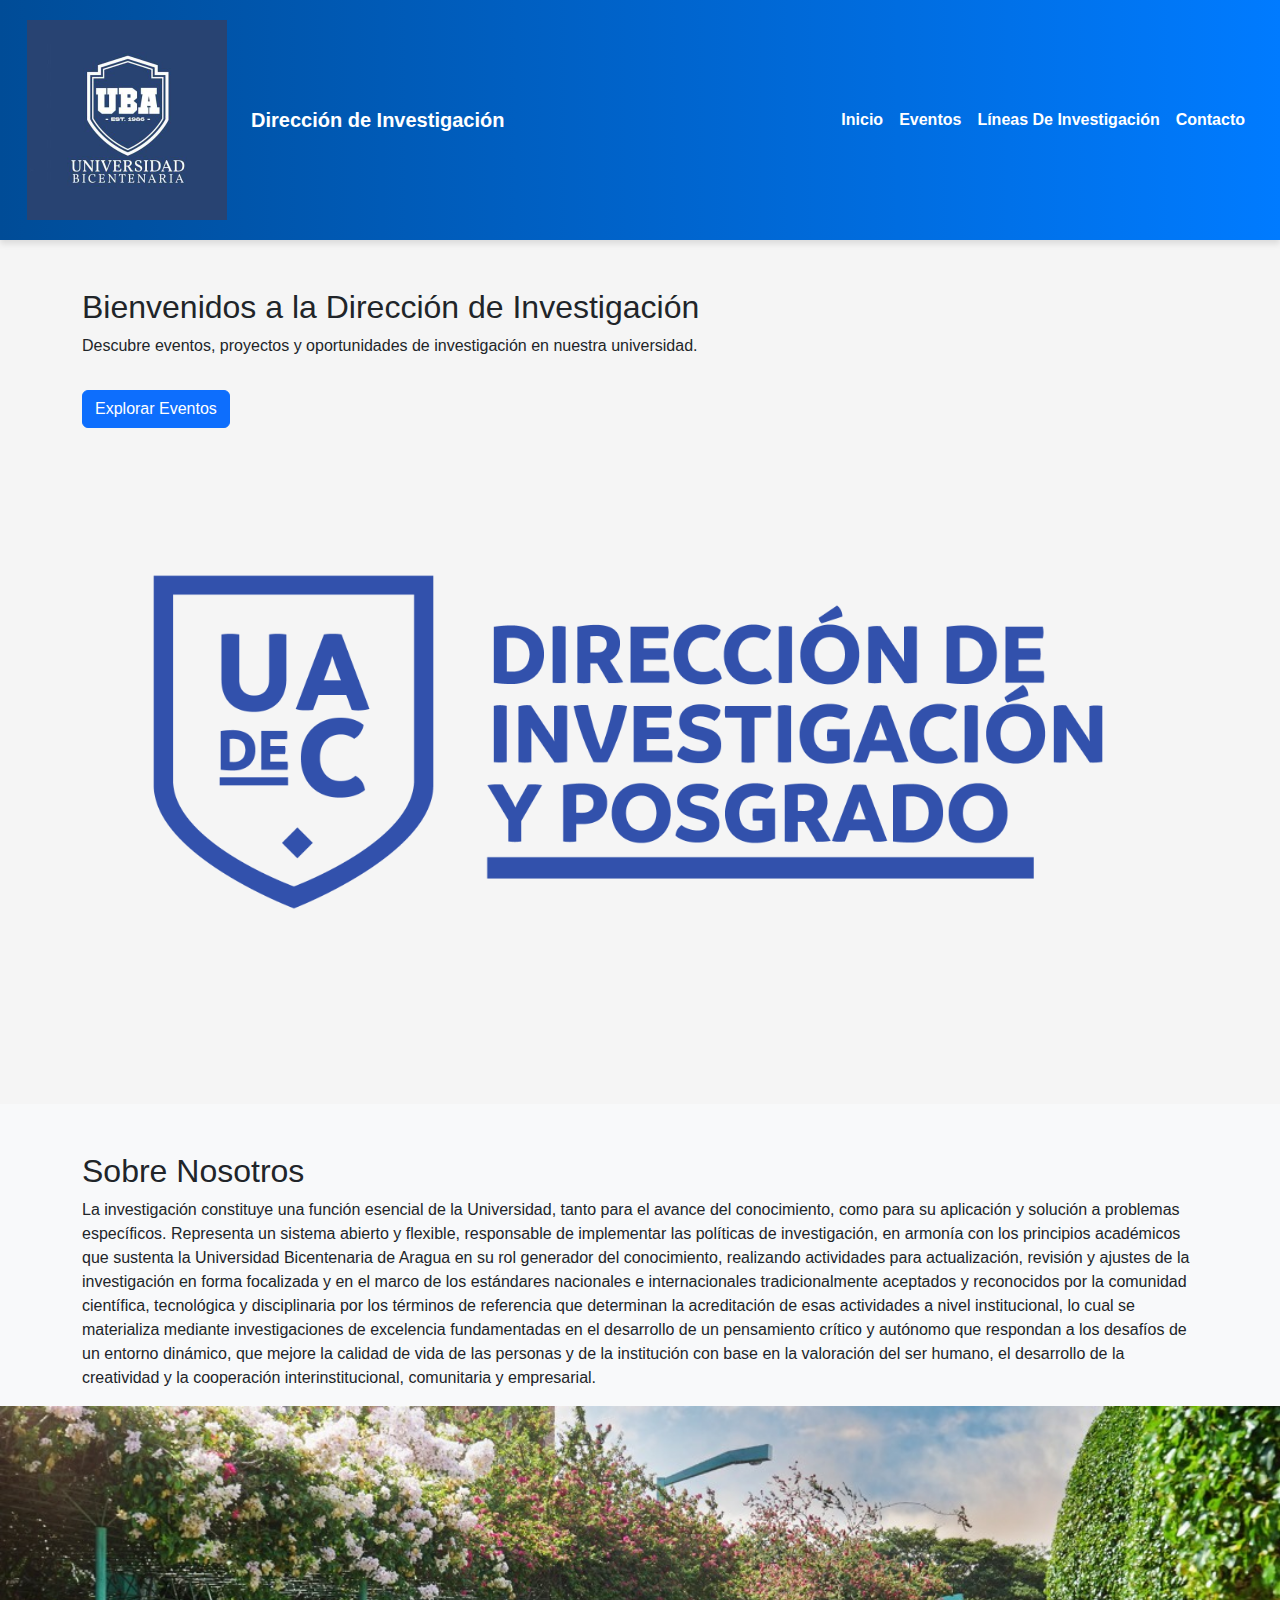
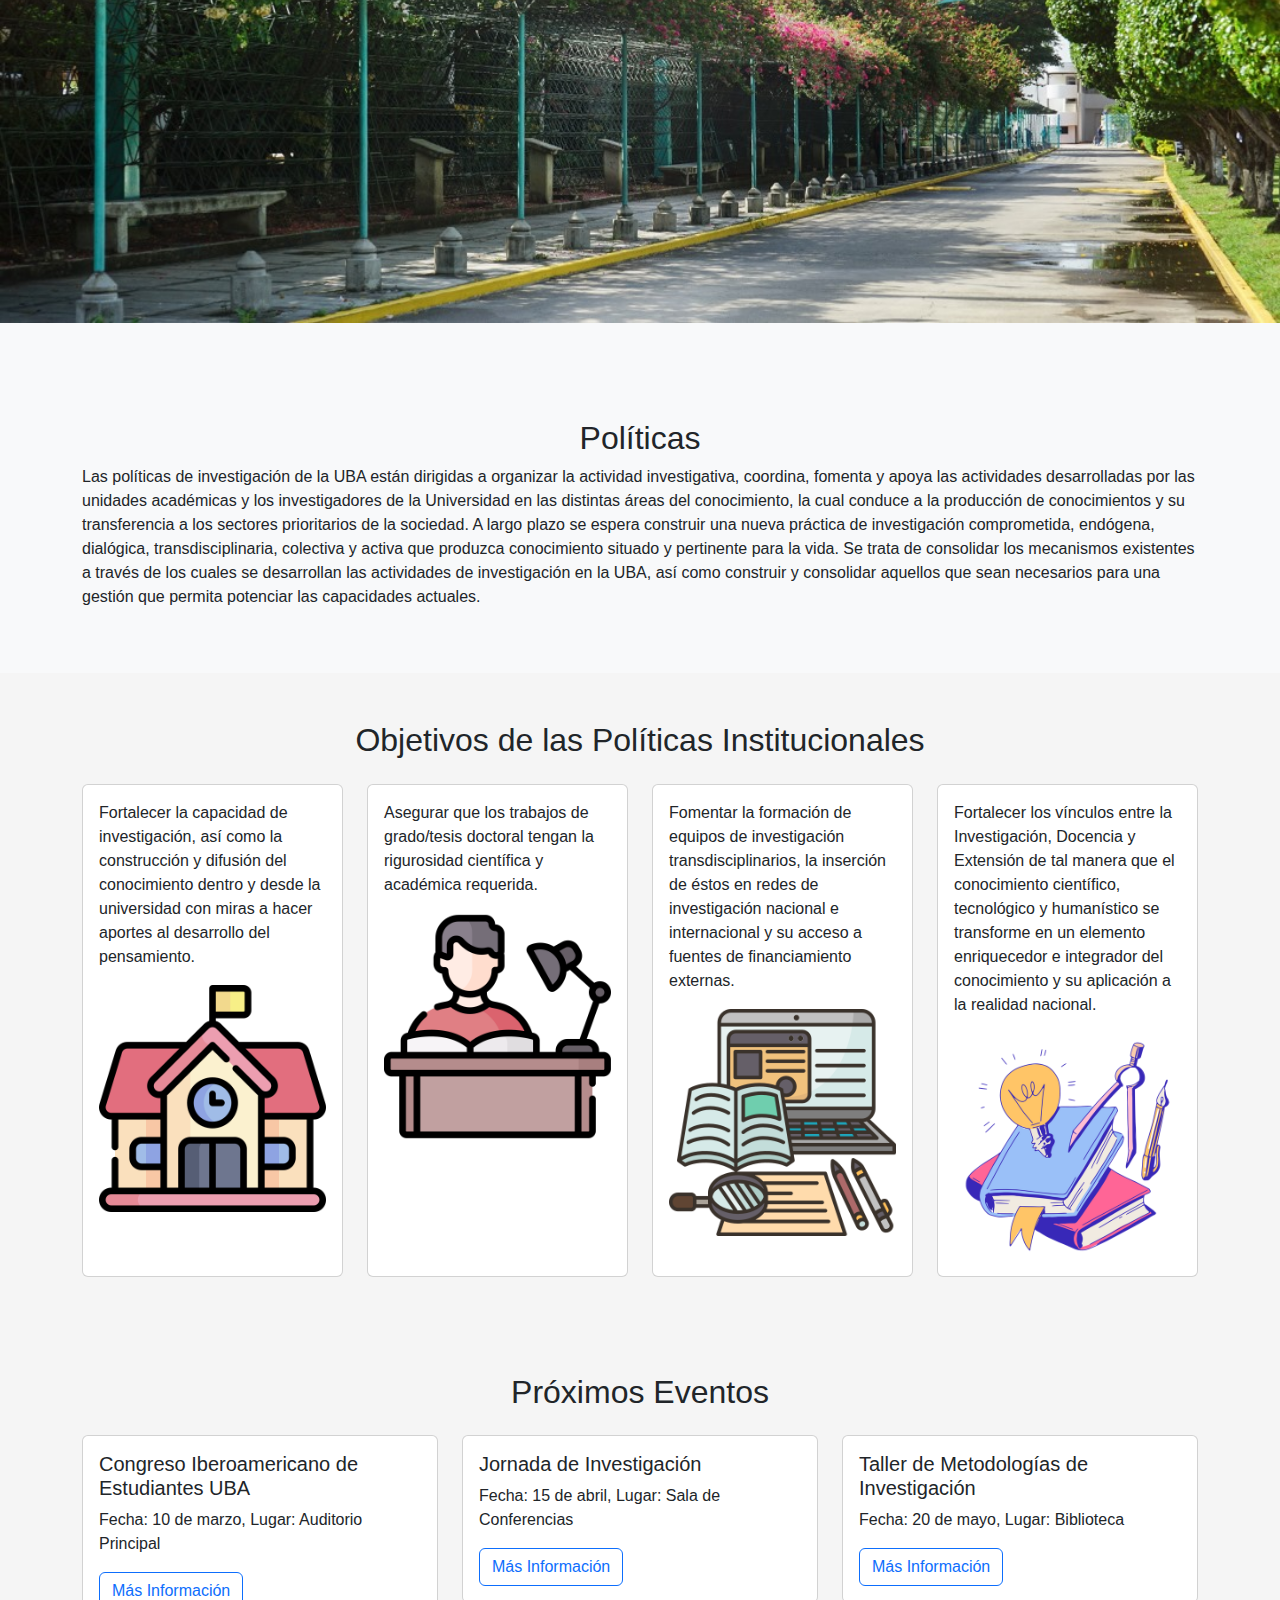
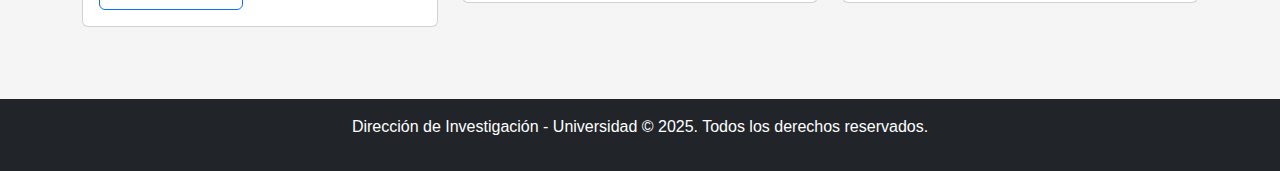
==== index.html @ 47b53cf7 "diuba" ====
<!DOCTYPE html>
<html lang="en">
<head>
  <meta charset="UTF-8">
  <meta name="viewport" content="width=device-width, initial-scale=1.0">
  <title>Dirección de Investigación - Universidad</title>
  <link href="https://cdn.jsdelivr.net/npm/bootstrap@5.3.0/dist/css/bootstrap.min.css" rel="stylesheet">
  <link rel="stylesheet" href="styles.css">
</head>
<body>

<!-- Navbar -->
<nav class="navbar navbar-expand-lg navbar-dark bg-primary">
  <div class="container-fluid">
    <a class="navbar-brand d-flex align-items-center" href="#">
      <img src="imagenes/Logouba.jpg" alt="Logo" width="200" height="200" class="me-2">
    </a>
    <a class="navbar-brand" href="#">Dirección de Investigación</a>
    <button class="navbar-toggler" type="button" data-bs-toggle="collapse" data-bs-target="#navbarNav" aria-controls="navbarNav" aria-expanded="false" aria-label="Toggle navigation">
      <span class="navbar-toggler-icon"></span>
    </button>
    <div class="collapse navbar-collapse" id="navbarNav">
      <ul class="navbar-nav ms-auto">
        <li class="nav-item"><a class="nav-link" href="index.html">Inicio</a></li>
        <li class="nav-item"><a class="nav-link" href="eventos.html">Eventos</a></li>
        <li class="nav-item"><a class="nav-link" href="lineas.html">Líneas De Investigación</a></li>
        <li class="nav-item"><a class="nav-link" href="contacto.html">Contacto</a></li>
      </ul>
    </div>
  </div>
</nav>


<section class="container py-5">
  <h2>Bienvenidos a la Dirección de Investigación</h2>
  <p>Descubre eventos, proyectos y oportunidades de investigación en nuestra universidad.</p>
  <a href="#events" class="btn btn-primary mt-3">Explorar Eventos</a>
  <img src="imagenes/Dirección-de-Investigación-y-Posgrado_logo-azul.png" alt="Imagen decorativa" class="img-fluid w-100">

</section>

<section id="info" class="bg-light py-5">
  <div class="container">
    <h2>Sobre Nosotros</h2>
    <p>La investigación constituye una función esencial de la Universidad, tanto para el avance del conocimiento, como para su aplicación y solución a problemas específicos. 
      Representa un sistema abierto y flexible, responsable de implementar las políticas de investigación, en armonía con los principios académicos que sustenta la Universidad Bicentenaria de Aragua en su rol generador del conocimiento, realizando 
      actividades para actualización, revisión y ajustes de la investigación en forma focalizada y en el  marco de los estándares 
      nacionales e internacionales tradicionalmente aceptados y reconocidos por la comunidad científica, 
      tecnológica y disciplinaria por los términos de referencia que determinan la acreditación de esas actividades a nivel institucional, 
      lo cual se materializa mediante investigaciones de excelencia fundamentadas en el desarrollo de un pensamiento crítico y autónomo que respondan 
      a los desafíos de un entorno dinámico, que mejore la calidad de vida de las personas y de la institución con base en la valoración del ser humano, el desarrollo de la creatividad y la cooperación interinstitucional, comunitaria y empresarial.</p>  </div>
      <img src="imagenes/IMG-20250308-WA0442.jpg" alt="Imagen decorativa" class="img-fluid w-100">

    </section>
<section id="info" class="bg-light py-5">
  <div class="container">
    <h2 class="text-center"> Políticas</h2>
    <p>Las políticas de investigación de la UBA están dirigidas a organizar la actividad investigativa, coordina, fomenta y apoya las actividades desarrolladas por las unidades académicas y los investigadores de la
       Universidad en las distintas áreas del conocimiento, la cual conduce a la producción de conocimientos y su transferencia a los sectores prioritarios de la sociedad.
       A largo plazo se espera construir una nueva práctica de investigación comprometida, endógena, dialógica, transdisciplinaria, colectiva y activa que produzca conocimiento situado y pertinente para la vida. Se trata de consolidar los mecanismos existentes a través de los cuales se desarrollan las actividades de investigación en la UBA, así como construir y 
       consolidar aquellos que sean necesarios para una gestión que permita potenciar las capacidades actuales.</p>  </div>
</section>
<section id="informacion" class="container py-5">
  <h2 class="text-center mb-4">Objetivos de las Políticas Institucionales</h2>
  <div class="row g-4">
    <div class="col-md-3">
      <div class="card p-3 h-100">
        <p>Fortalecer la capacidad de investigación, así como la construcción y difusión del conocimiento dentro y desde la universidad con miras a hacer aportes al desarrollo del pensamiento.</p>
        <img src="imagenes/4472550.png" alt="Imagen decorativa" class="img-fluid w-100">
      </div>
    </div>
    <div class="col-md-3">
      <div class="card p-3 h-100">
        <p>Asegurar que los trabajos de grado/tesis doctoral tengan la rigurosidad científica y académica requerida.</p>
        <img src="imagenes/4696757.png" alt="Imagen decorativa" class="img-fluid w-100">

      </div>
    </div>
    <div class="col-md-3">
      <div class="card p-3 h-100">
        <p>Fomentar la formación de equipos de investigación transdisciplinarios, la inserción de éstos en redes de investigación nacional e internacional y su acceso a fuentes de financiamiento externas.</p>
        <img src="imagenes/5389004.png" alt="Imagen decorativa" class="img-fluid w-100">

      </div>
    </div>
    <div class="col-md-3">
      <div class="card p-3 h-100">
        <p>Fortalecer los vínculos entre la Investigación, Docencia y Extensión de tal manera que el conocimiento científico, tecnológico y humanístico se transforme en un elemento enriquecedor e integrador del conocimiento y su aplicación a la realidad nacional.</p>
        <img src="imagenes/study-kit-flat-png-design-5690859.png" alt="Imagen decorativa" class="img-fluid w-100">
      </div>
    </div>
  </div>
</section>

<section id="events" class="container py-5">
  <h2 class="text-center mb-4">Próximos Eventos</h2>
  <div class="row">
    <div class="col-md-4 mb-4">
      <div class="card">
        <div class="card-body">
          <h5 class="card-title">Congreso Iberoamericano de Estudiantes UBA</h5>
          <p class="card-text">Fecha: 10 de marzo, Lugar: Auditorio Principal</p>
          <a href="eventos.html" class="btn btn-outline-primary">Más Información</a>
        </div>
      </div>
    </div>
    <div class="col-md-4 mb-4">
      <div class="card">
        <div class="card-body">
          <h5 class="card-title">Jornada de Investigación</h5>
          <p class="card-text">Fecha: 15 de abril, Lugar: Sala de Conferencias</p>
          <a href="eventos.html" class="btn btn-outline-primary">Más Información</a>
        </div>
      </div>
    </div>
    <div class="col-md-4 mb-4">
      <div class="card">
        <div class="card-body">
          <h5 class="card-title">Taller de Metodologías de Investigación</h5>
          <p class="card-text">Fecha: 20 de mayo, Lugar: Biblioteca </p>
          <a href="eventos.html" class="btn btn-outline-primary">Más Información</a>
        </div>
      </div>
    </div>
  </div>
</section>

<footer class="bg-dark text-white text-center py-3">
  <p>Dirección de Investigación - Universidad &copy; 2025. Todos los derechos reservados.</p>
</footer>

<script src="https://cdn.jsdelivr.net/npm/bootstrap@5.3.0/dist/js/bootstrap.bundle.min.js"></script>
</body>
</html>
---- styles.css ----
/* 🔹 Configuración general */
body {
  font-family: 'Arial', sans-serif;
  margin: 0;
  padding: 0;
  background-color: #f5f5f5;
}

/* 🔹 HEADER */
header {
  background: linear-gradient(90deg, #004c97, #007bff);
  color: white;
  padding: 20px;
  text-align: center;
  font-size: 1.5rem;
  font-weight: bold;
}

/* 🔹 HERO SECTION */
.hero {
  background: #f8f9fa;
  padding: 50px;
  text-align: center;
}

.hero h1 {
  font-size: 3rem;
}

/* 🔹 ESTILO DE TARJETAS DE EVENTOS */
.event-card {
  border-radius: 15px;
  box-shadow: 0 4px 8px rgba(0, 0, 0, 0.1);
  transition: transform 0.3s;
  background: white;
  padding: 20px;
  margin: 10px;
}

.event-card:hover {
  transform: translateY(-5px);
}

/* 🔹 FOOTER */
footer {
  background: #343a40;
  color: white;
  padding: 10px;
  text-align: center;
}

/* 🔹 ESTILOS DEL NAVBAR (BARRA PRINCIPAL) */
.navbar {
  background: linear-gradient(90deg, #004c97, #007bff);
  padding: 15px;
  box-shadow: 0 4px 6px rgba(0, 0, 0, 0.1);
}

.navbar-brand {
  color: white !important;
  font-weight: bold;
}

.navbar-nav .nav-link {
  color: white !important;
  font-weight: bold;
  transition: color 0.3s ease-in-out;
}

.navbar-nav .nav-link:hover {
  color: #ffffff !important; /* Amarillo dorado */
  text-decoration: underline;
}

/* 🔹 ESTILOS DEL NAV-TABS (Pestañas) */
.nav-tabs {
  margin-top: 10px;
  border-bottom: 3px solid #ddd;
}

/* Estilo de las pestañas (diferente del navbar) */
.nav-tabs .nav-link {
  color: #000000 !important; /* Azul oscuro */
  background-color: #ffffff; /* Fondo gris claro */
  border: 1px solid #004080;
  font-weight: bold;
  transition: all 0.3s ease-in-out;
}

/* Pestaña activa */
.nav-tabs .nav-link.active {
  background-color: #004080 !important; /* Azul oscuro */
  color: white !important;
  border-bottom: 3px solid #ff0000; /* Línea roja */
}

/* Hover en pestañas */
.nav-tabs .nav-link:hover {
  background-color: #d9e5f2 !important; /* Azul más claro */
  color: #000000 !important;
  border-color: #002f6c;
}

/* 🔹 RESPONSIVIDAD */
@media (max-width: 768px) {
  .hero h1 {
      font-size: 2rem;
  }
  .event-card {
      padding: 15px;
  }
  .navbar {
      padding: 10px;
  }
}
/* Estilo para la tabla */
.custom-table {
  width: 100%;
  border-collapse: collapse;
  background-color: white;
  box-shadow: 0px 4px 8px rgba(0, 0, 0, 0.1);
  border-radius: 8px;
  overflow: hidden;
}

/* Estilo de los encabezados */
.custom-table thead {
  background-color: #004c97; /* Azul oscuro */
  color: white;
}

.custom-table th, .custom-table td {
  padding: 12px;
  text-align: left;
  border: 1px solid #ddd;
}
.custom-table thead th {
  background-color: #004080 !important; /* Azul oscuro */
  color: white !important;
  border-bottom: 3px solid #ff0000; /* Línea roja */
}
/* Negrita para la primera columna */
.custom-table tbody td:first-child {
  font-weight: bold;
  text-align: center;
  width: 30%;
}

/* Justificación para la segunda columna */
.custom-table tbody td:nth-child(2) {
  text-align: justify;
}

/* Estilo de filas alternas */
.custom-table tbody tr:nth-child(even) {
  background-color: #f2f2f2;
}

/* Estilo al pasar el mouse */
.custom-table tbody tr:hover {
  background-color: #d9e5f2;
  transition: 0.3s;
}
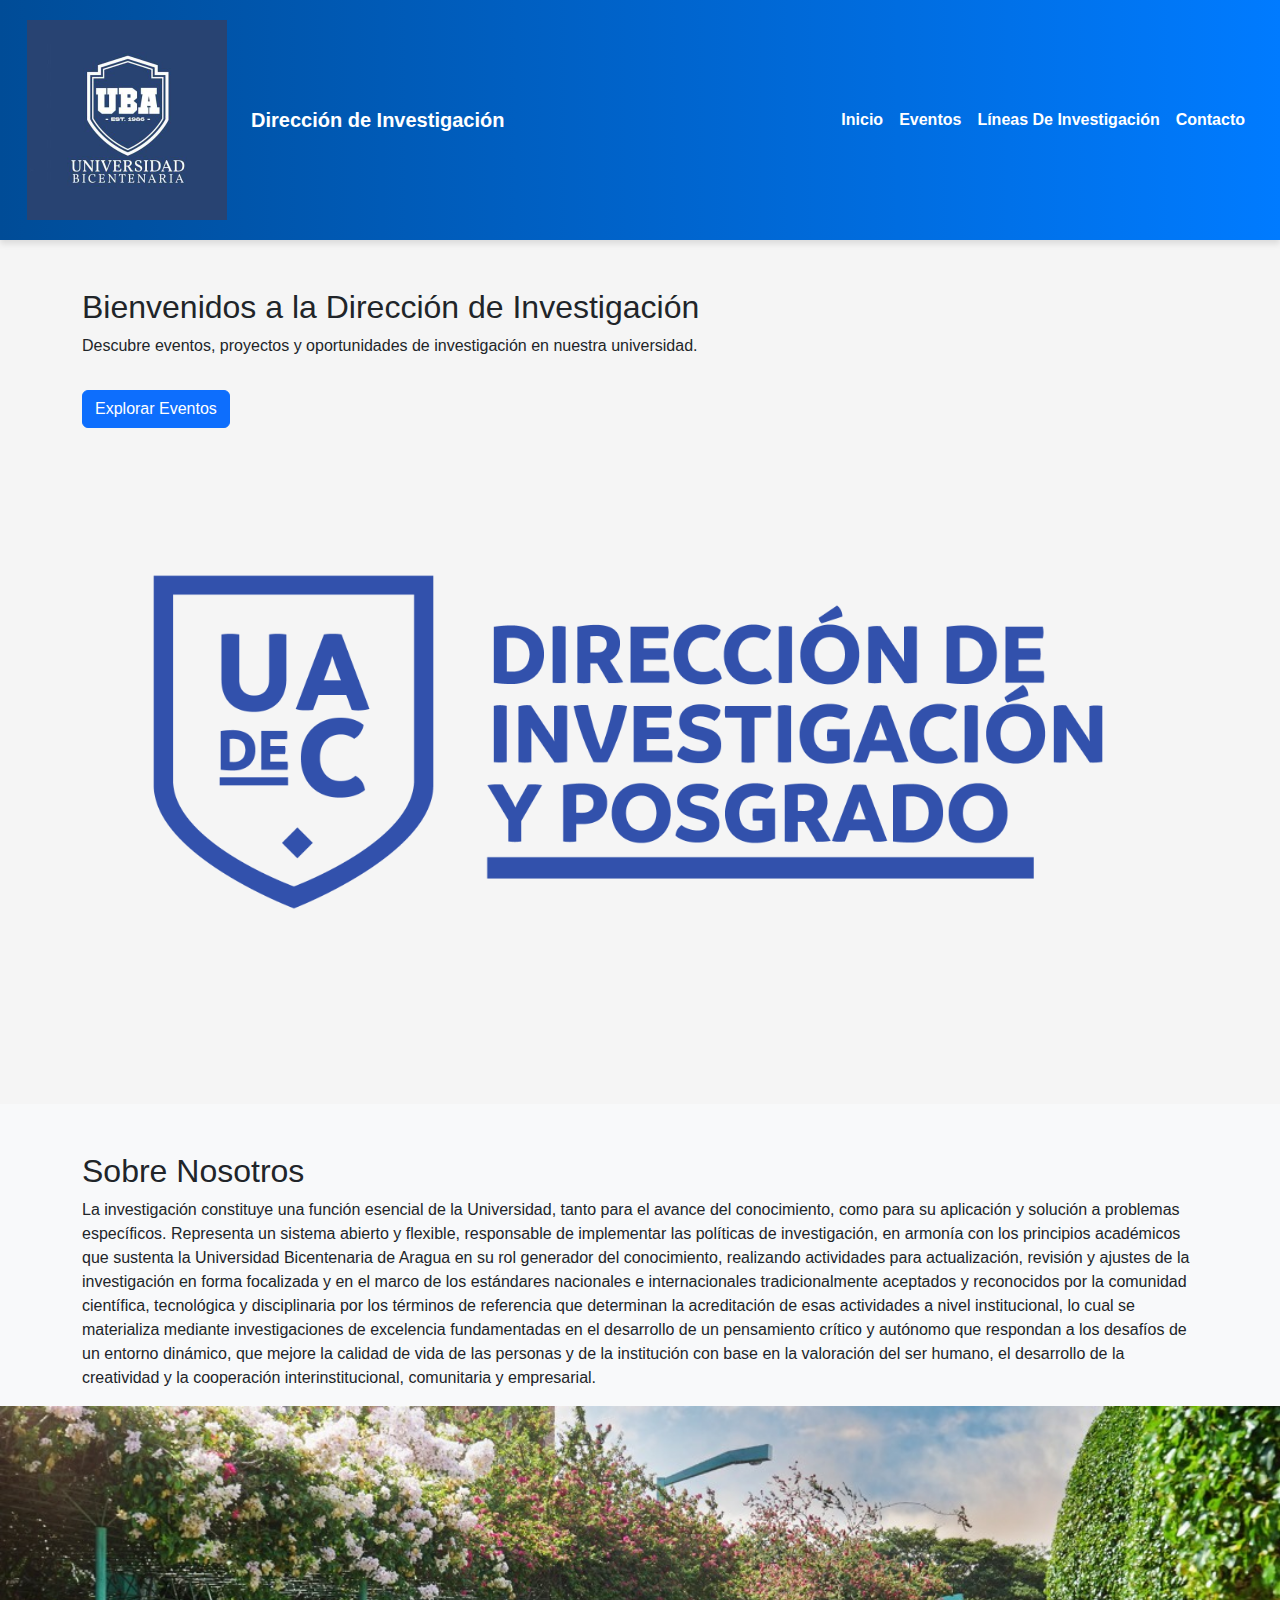
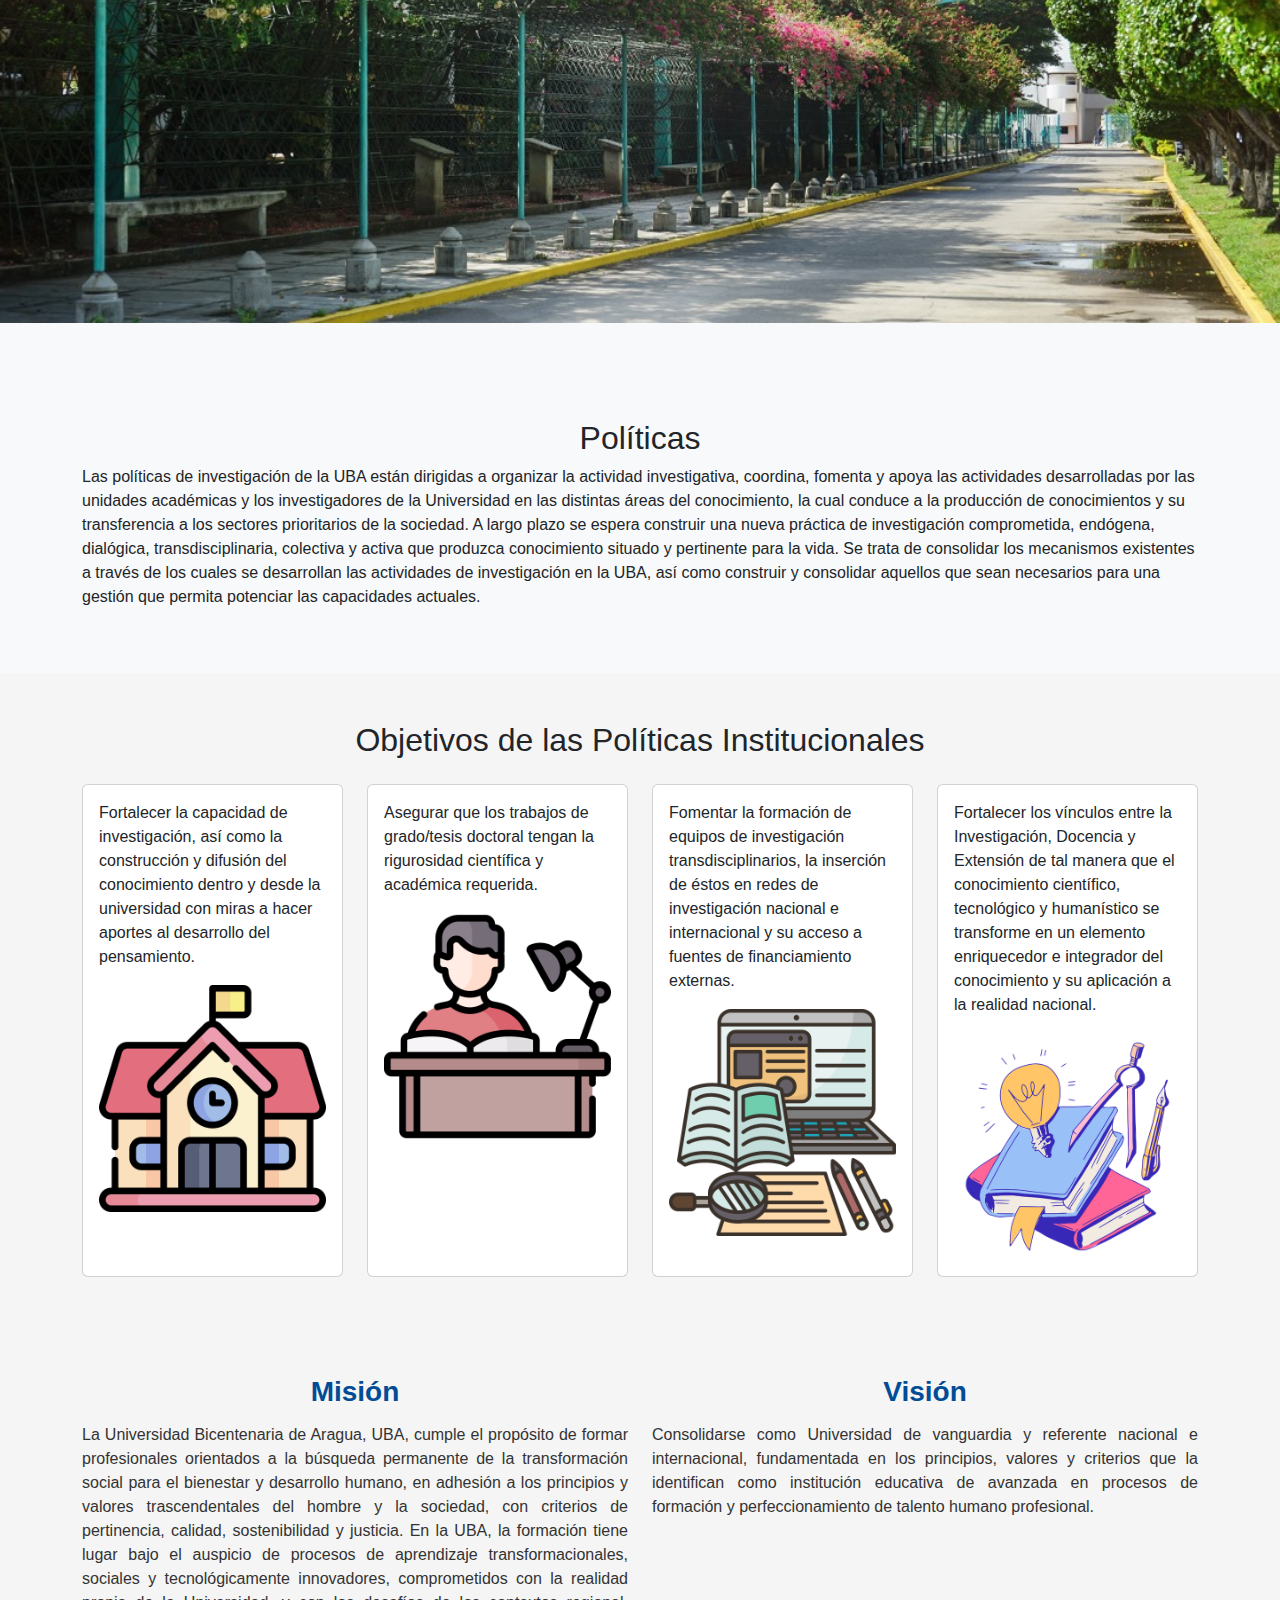
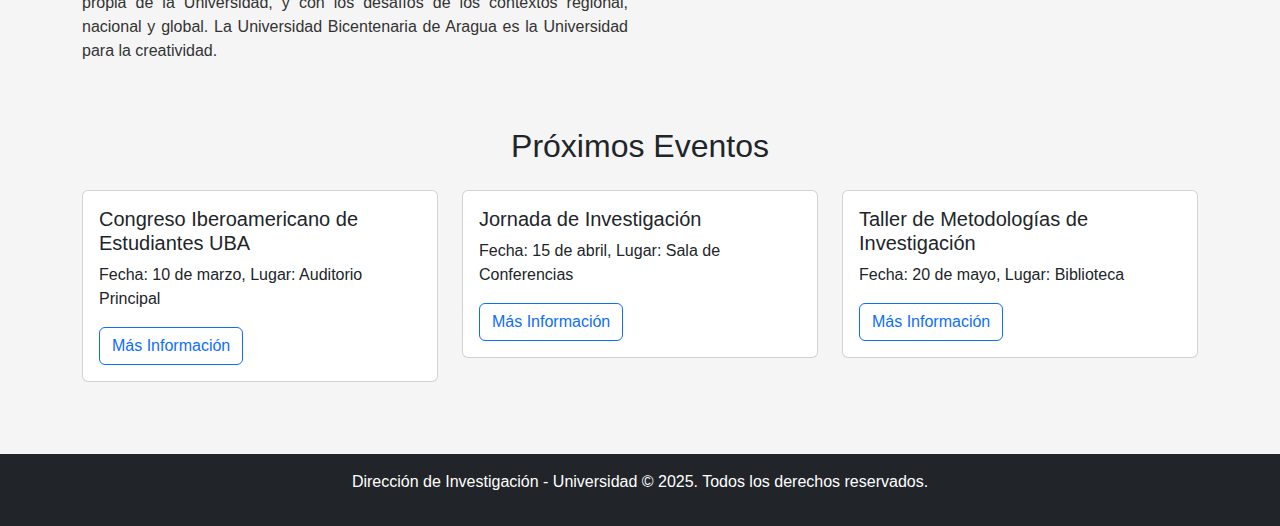
==== commit b48306fe: "mision" ====
--- a/index.html
+++ b/index.html
@@ -92,6 +92,33 @@
   </div>
 </section>
 
+<section class="mision-vision container">
+  <div class="row">
+      <!-- Misión -->
+      <div class="col-md-6">
+          <h3 class="text-center">Misión</h3>
+          <p>
+              La Universidad Bicentenaria de Aragua, UBA, cumple el propósito de formar profesionales
+              orientados a la búsqueda permanente de la transformación social para el bienestar y desarrollo humano, 
+              en adhesión a los principios y valores trascendentales del hombre y la sociedad, con criterios de pertinencia, calidad, 
+              sostenibilidad y justicia. En la UBA, la formación tiene lugar bajo el auspicio de procesos de aprendizaje transformacionales, 
+              sociales y tecnológicamente innovadores, comprometidos con la realidad propia de la Universidad, y con los desafíos de los 
+              contextos regional, nacional y global. La Universidad Bicentenaria de Aragua es la Universidad para la creatividad.
+          </p>
+      </div>
+
+      <!-- Visión -->
+      <div class="col-md-6">
+          <h3 class="text-center">Visión</h3>
+          <p>
+              Consolidarse como Universidad de vanguardia y referente nacional e internacional, fundamentada en los principios, valores 
+              y criterios que la identifican como institución educativa de avanzada en procesos de formación y perfeccionamiento de 
+              talento humano profesional.
+          </p>
+      </div>
+  </div>
+</section>
+
 <section id="events" class="container py-5">
   <h2 class="text-center mb-4">Próximos Eventos</h2>
   <div class="row">
--- a/styles.css
+++ b/styles.css
@@ -1,3 +1,4 @@
+
 /* 🔹 Configuración general */
 body {
   font-family: 'Arial', sans-serif;
@@ -161,3 +162,178 @@
   background-color: #d9e5f2;
   transition: 0.3s;
 }
+
+/* 🔹 Reset y ajustes generales */
+* {
+  margin: 0;
+  padding: 0;
+  box-sizing: border-box;
+}
+
+*:focus,
+*:active {
+  outline: none !important;
+  -webkit-tap-highlight-color: transparent;
+}
+
+/* 🔹 Contenedor de los iconos */
+.wrapper {
+  display: flex;
+  justify-content: center; 
+  align-items: center; 
+  height: 15vh; 
+  list-style: none; 
+  padding: 0;
+}
+
+/* 🔹 Estilos generales de los iconos */
+.wrapper .icon {
+  position: relative;
+  background: #ffffff;
+  border-radius: 50%;
+  padding: 15px;
+  margin: 10px;
+  width: 50px;
+  height: 50px;
+  font-size: 18px;
+  display: flex;
+  justify-content: center;
+  align-items: center;
+  flex-direction: column;
+  box-shadow: 0 10px 10px rgba(0, 0, 0, 0.1);
+  cursor: pointer;
+  transition: all 0.2s cubic-bezier(0.68, -0.55, 0.265, 1.55);
+}
+
+/* 🔹 Tooltip centrado correctamente */
+.wrapper .tooltip {
+  position: absolute;
+  top: -40px; /* Eleva el tooltip sobre el icono */
+  left: 50%; /* Centra el tooltip horizontalmente */
+  transform: translateX(-50%); /* Corrige la alineación */
+  font-size: 14px;
+  background-color: #ffffff;
+  color: #000000;
+  padding: 5px 8px;
+  border-radius: 5px;
+  box-shadow: 0 10px 10px rgba(0, 0, 0, 0.1);
+  opacity: 0;
+  pointer-events: none;
+  transition: all 0.3s ease-in-out;
+}
+
+/* 🔹 Flecha del tooltip */
+.wrapper .tooltip::before {
+  position: absolute;
+  content: "";
+  height: 8px;
+  width: 8px;
+  background: #ffffff;
+  bottom: -4px;
+  left: 50%;
+  transform: translateX(-50%) rotate(45deg); /* Posición corregida */
+  transition: all 0.3s ease-in-out;
+}
+
+/* 🔹 Efecto Hover: Tooltip aparece bien centrado */
+.wrapper .icon:hover .tooltip {
+  top: -55px; /* Ajuste para que suba más */
+  opacity: 1;
+  visibility: visible;
+  pointer-events: auto;
+}
+
+/* 🔹 Eliminar subrayado y ajustar enlaces */
+.wrapper .icon a {
+  text-decoration: none; /* Elimina el subrayado */
+  color: inherit; /* Hereda el color del icono */
+  display: flex;
+  justify-content: center;
+  align-items: center;
+  width: 100%;
+  height: 100%;
+}
+
+/* 🔹 Efecto Hover para los enlaces dentro de los iconos */
+.wrapper .icon a:hover {
+  text-decoration: none;
+  transform: scale(1.1); /* Efecto de crecimiento al pasar el mouse */
+}
+
+/* 🔹 Asegurar que los iconos sigan funcionando dentro del enlace */
+.wrapper .icon i {
+  font-size: 22px;
+}
+
+
+/* 🔹 Efecto Hover: Sombra en iconos */
+.wrapper .icon:hover {
+  box-shadow: 0 12px 15px rgba(0, 0, 0, 0.2);
+}
+
+/* 🔹 Colores al pasar el mouse en cada red social */
+.wrapper .facebook:hover,
+.wrapper .facebook:hover .tooltip,
+.wrapper .facebook:hover .tooltip::before {
+  background: #1877F2;
+  color: #fff;
+}
+
+.wrapper .twitter:hover,
+.wrapper .twitter:hover .tooltip,
+.wrapper .twitter:hover .tooltip::before {
+  background: #000;
+  color: #fff;
+}
+
+.wrapper .instagram:hover,
+.wrapper .instagram:hover .tooltip,
+.wrapper .instagram:hover .tooltip::before {
+  background: #e94261;
+  color: #ffffff;
+}
+
+.wrapper .telegram:hover,
+.wrapper .telegram:hover .tooltip,
+.wrapper .telegram:hover .tooltip::before {
+  background: #258fe6;
+  color: #ffffff;
+}
+
+.wrapper .youtube:hover,
+.wrapper .youtube:hover .tooltip,
+.wrapper .youtube:hover .tooltip::before {
+  background: #CD201F;
+  color: #ffffff;
+}
+
+/* Estilos para la sección de Misión y Visión */
+.mision-vision {
+  margin-top: 50px;
+}
+
+/* Títulos centrados y resaltados */
+.mision-vision h3 {
+  color: #004c97; /* Azul oscuro */
+  font-weight: bold;
+  margin-bottom: 15px;
+}
+
+/* Texto justificado */
+.mision-vision p {
+  text-align: justify;
+  color: #333;
+  font-size: 16px;
+}
+
+/* Responsividad para pantallas pequeñas */
+@media (max-width: 768px) {
+  .mision-vision .row {
+      flex-direction: column;
+  }
+
+  .mision-vision .col-md-6 {
+      width: 100%;
+      margin-bottom: 20px;
+  }
+}
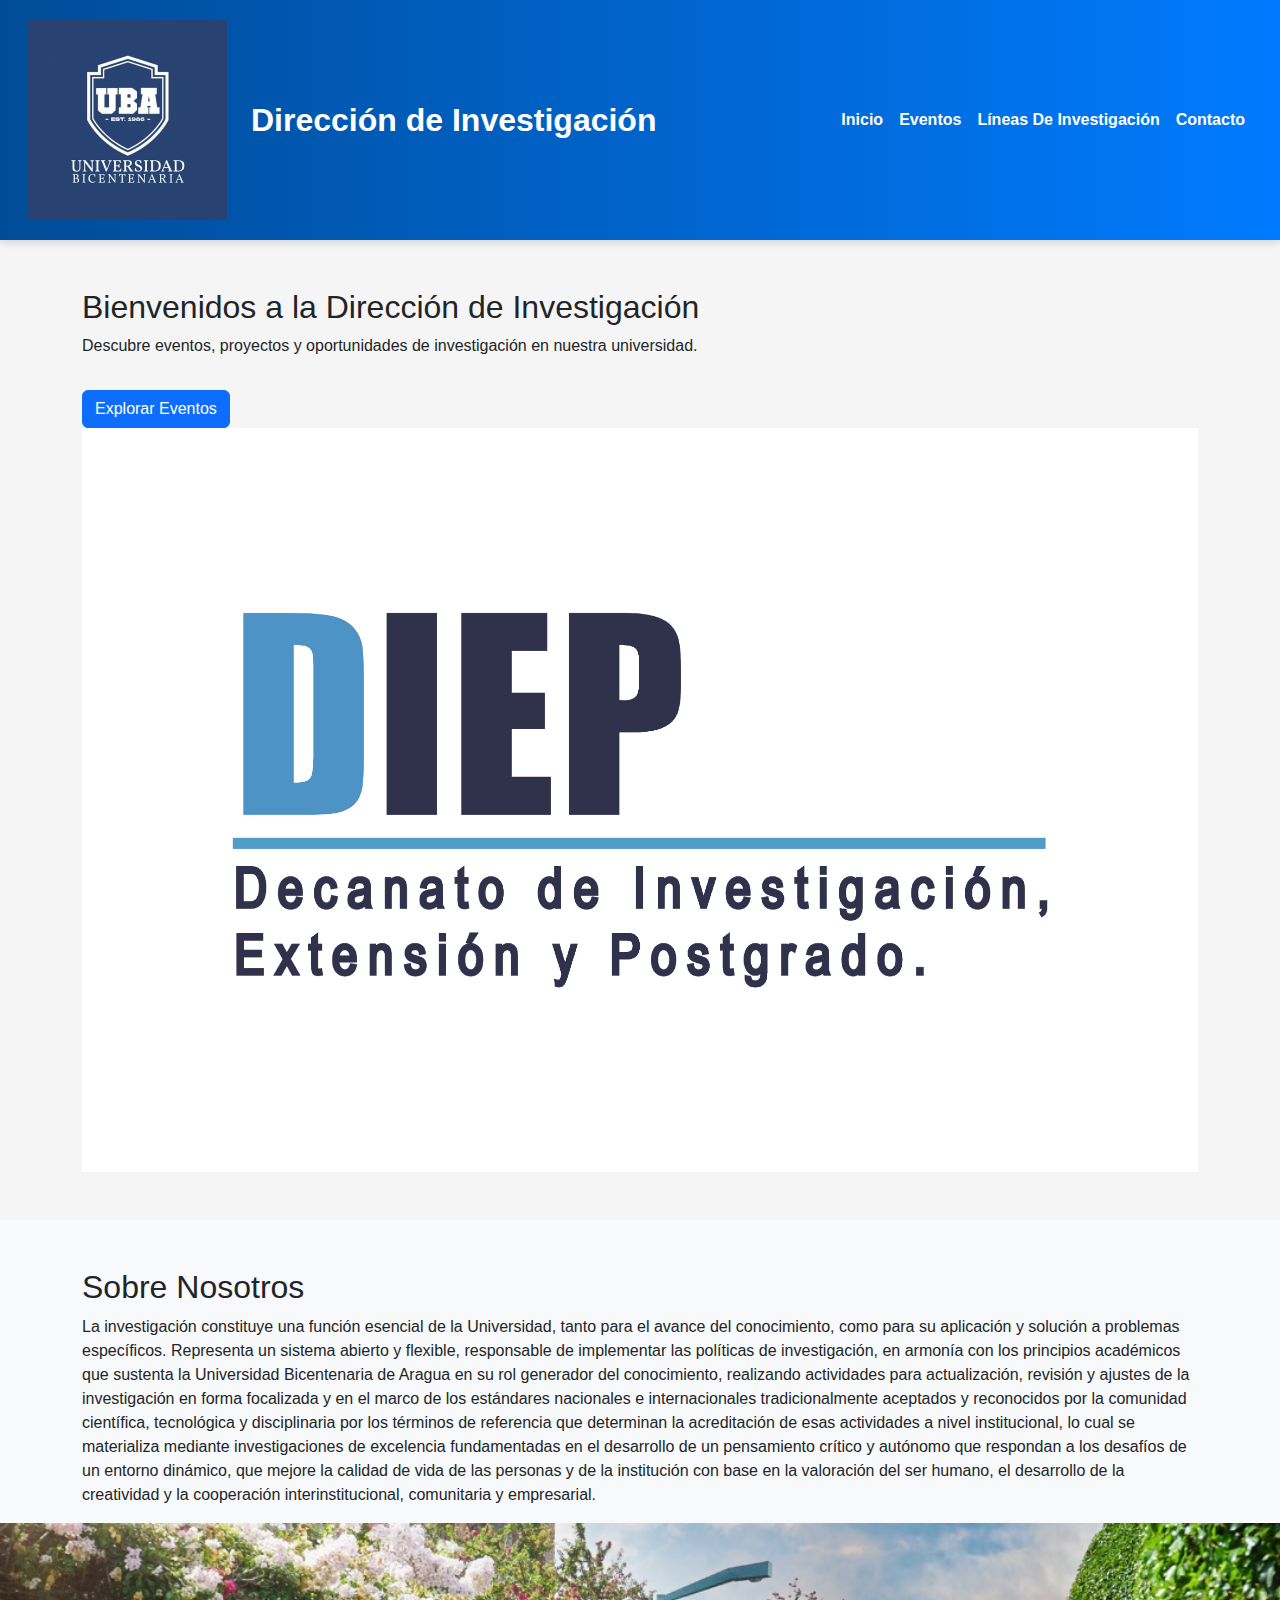
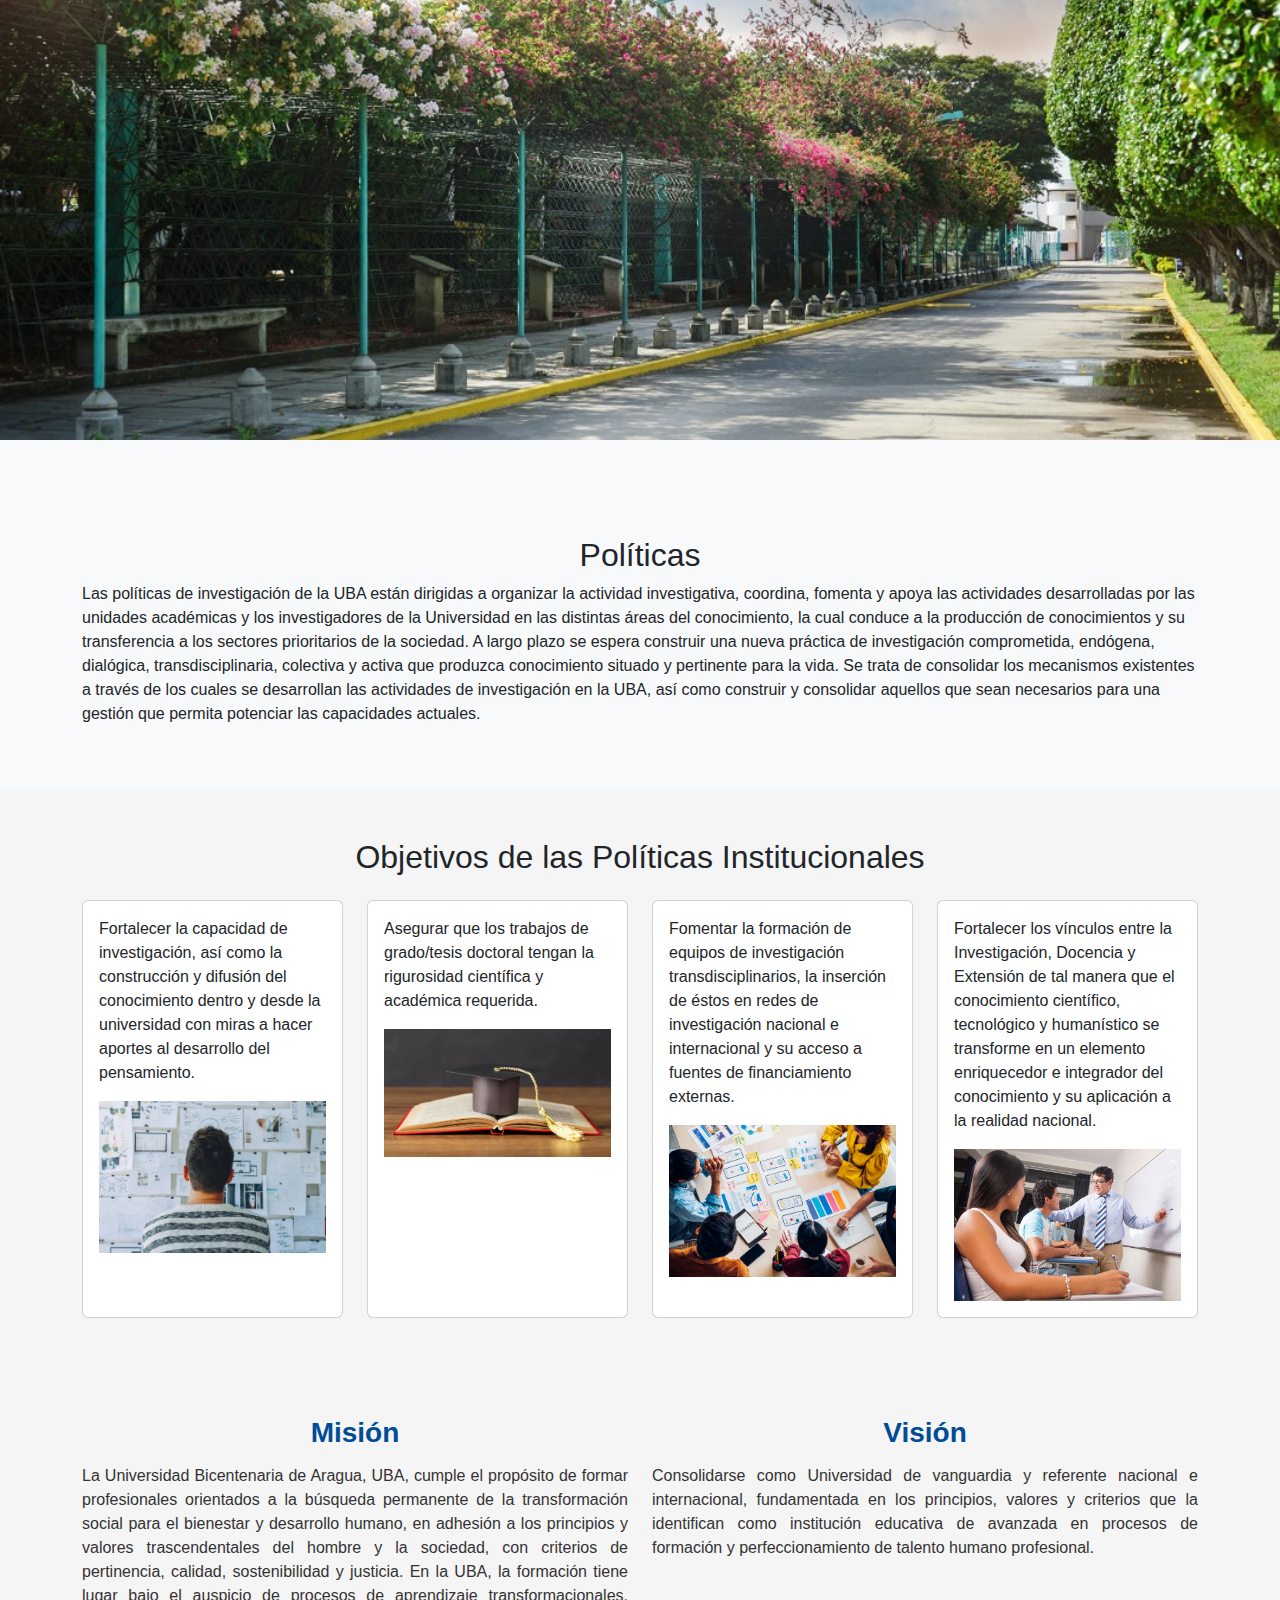
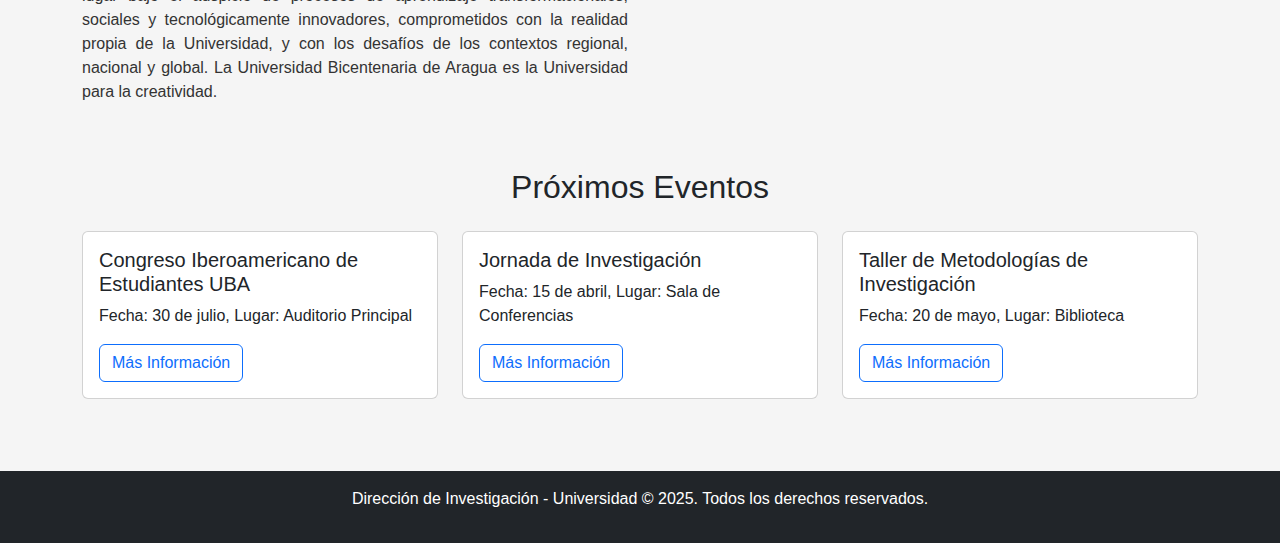
==== commit 85f48757: "imagenes" ====
--- a/index.html
+++ b/index.html
@@ -15,7 +15,7 @@
     <a class="navbar-brand d-flex align-items-center" href="#">
       <img src="imagenes/Logouba.jpg" alt="Logo" width="200" height="200" class="me-2">
     </a>
-    <a class="navbar-brand" href="#">Dirección de Investigación</a>
+    <a class="navbar-brand" href="index.html">Dirección de Investigación</a>
     <button class="navbar-toggler" type="button" data-bs-toggle="collapse" data-bs-target="#navbarNav" aria-controls="navbarNav" aria-expanded="false" aria-label="Toggle navigation">
       <span class="navbar-toggler-icon"></span>
     </button>
@@ -35,7 +35,7 @@
   <h2>Bienvenidos a la Dirección de Investigación</h2>
   <p>Descubre eventos, proyectos y oportunidades de investigación en nuestra universidad.</p>
   <a href="#events" class="btn btn-primary mt-3">Explorar Eventos</a>
-  <img src="imagenes/Dirección-de-Investigación-y-Posgrado_logo-azul.png" alt="Imagen decorativa" class="img-fluid w-100">
+  <img src="imagenes/LOGO DIEP BANDERA.jpg" alt="Imagen decorativa" class="img-fluid w-100">
 
 </section>
 
@@ -66,27 +66,27 @@
     <div class="col-md-3">
       <div class="card p-3 h-100">
         <p>Fortalecer la capacidad de investigación, así como la construcción y difusión del conocimiento dentro y desde la universidad con miras a hacer aportes al desarrollo del pensamiento.</p>
-        <img src="imagenes/4472550.png" alt="Imagen decorativa" class="img-fluid w-100">
+        <img src="imagenes/inves-1611966463.webp" alt="Imagen decorativa" class="img-fluid w-100">
       </div>
     </div>
     <div class="col-md-3">
       <div class="card p-3 h-100">
         <p>Asegurar que los trabajos de grado/tesis doctoral tengan la rigurosidad científica y académica requerida.</p>
-        <img src="imagenes/4696757.png" alt="Imagen decorativa" class="img-fluid w-100">
+        <img src="imagenes/education-day-composition-with-graduation-cap_23-2148721282-1200x674.webp" alt="Imagen decorativa" class="img-fluid w-100">
 
       </div>
     </div>
     <div class="col-md-3">
       <div class="card p-3 h-100">
         <p>Fomentar la formación de equipos de investigación transdisciplinarios, la inserción de éstos en redes de investigación nacional e internacional y su acceso a fuentes de financiamiento externas.</p>
-        <img src="imagenes/5389004.png" alt="Imagen decorativa" class="img-fluid w-100">
+        <img src="imagenes/proyecto-de-investigacion.jpeg" alt="Imagen decorativa" class="img-fluid w-100">
 
       </div>
     </div>
     <div class="col-md-3">
       <div class="card p-3 h-100">
         <p>Fortalecer los vínculos entre la Investigación, Docencia y Extensión de tal manera que el conocimiento científico, tecnológico y humanístico se transforme en un elemento enriquecedor e integrador del conocimiento y su aplicación a la realidad nacional.</p>
-        <img src="imagenes/study-kit-flat-png-design-5690859.png" alt="Imagen decorativa" class="img-fluid w-100">
+        <img src="imagenes/docente_uch_ensenanza_maestro_educador.jpg" alt="Imagen decorativa" class="img-fluid w-100">
       </div>
     </div>
   </div>
@@ -126,7 +126,7 @@
       <div class="card">
         <div class="card-body">
           <h5 class="card-title">Congreso Iberoamericano de Estudiantes UBA</h5>
-          <p class="card-text">Fecha: 10 de marzo, Lugar: Auditorio Principal</p>
+          <p class="card-text">Fecha: 30 de julio, Lugar: Auditorio Principal</p>
           <a href="eventos.html" class="btn btn-outline-primary">Más Información</a>
         </div>
       </div>
--- a/styles.css
+++ b/styles.css
@@ -60,6 +60,7 @@
 .navbar-brand {
   color: white !important;
   font-weight: bold;
+  font-size: xx-large;
 }
 
 .navbar-nav .nav-link {
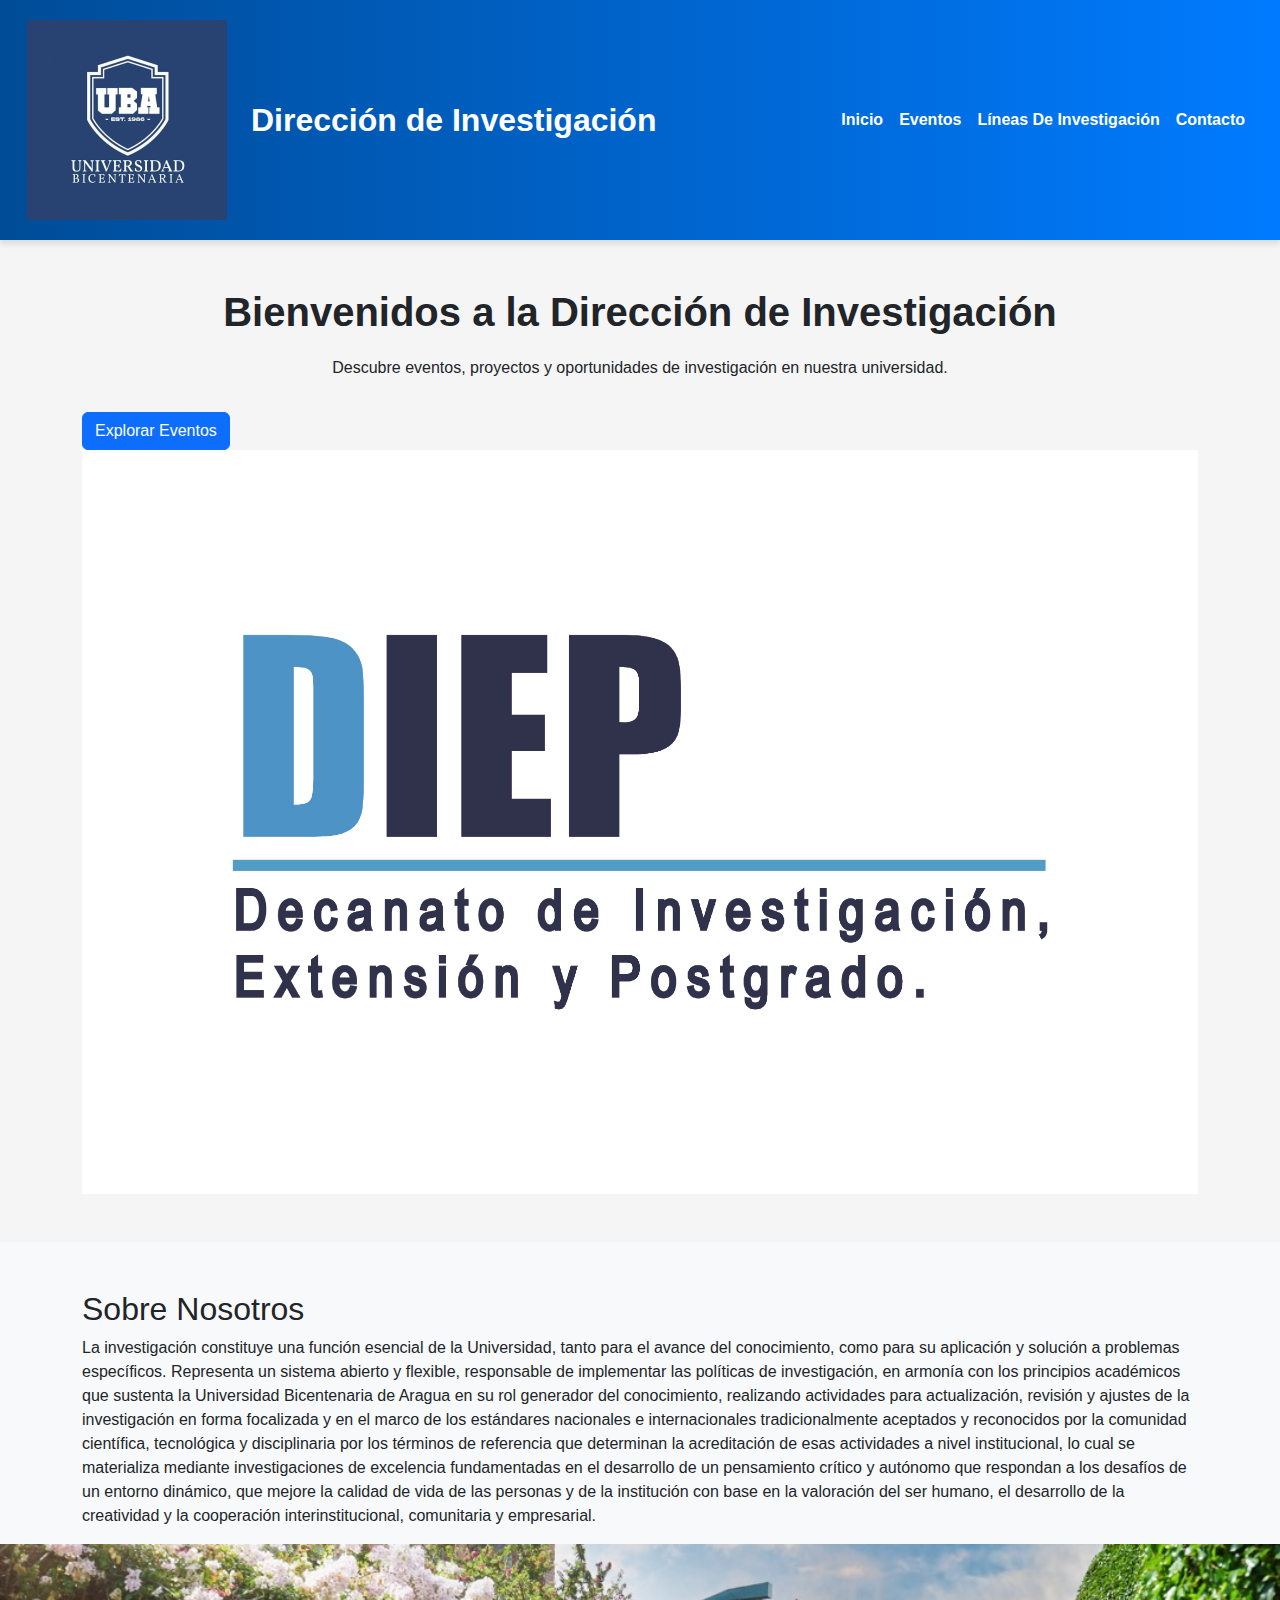
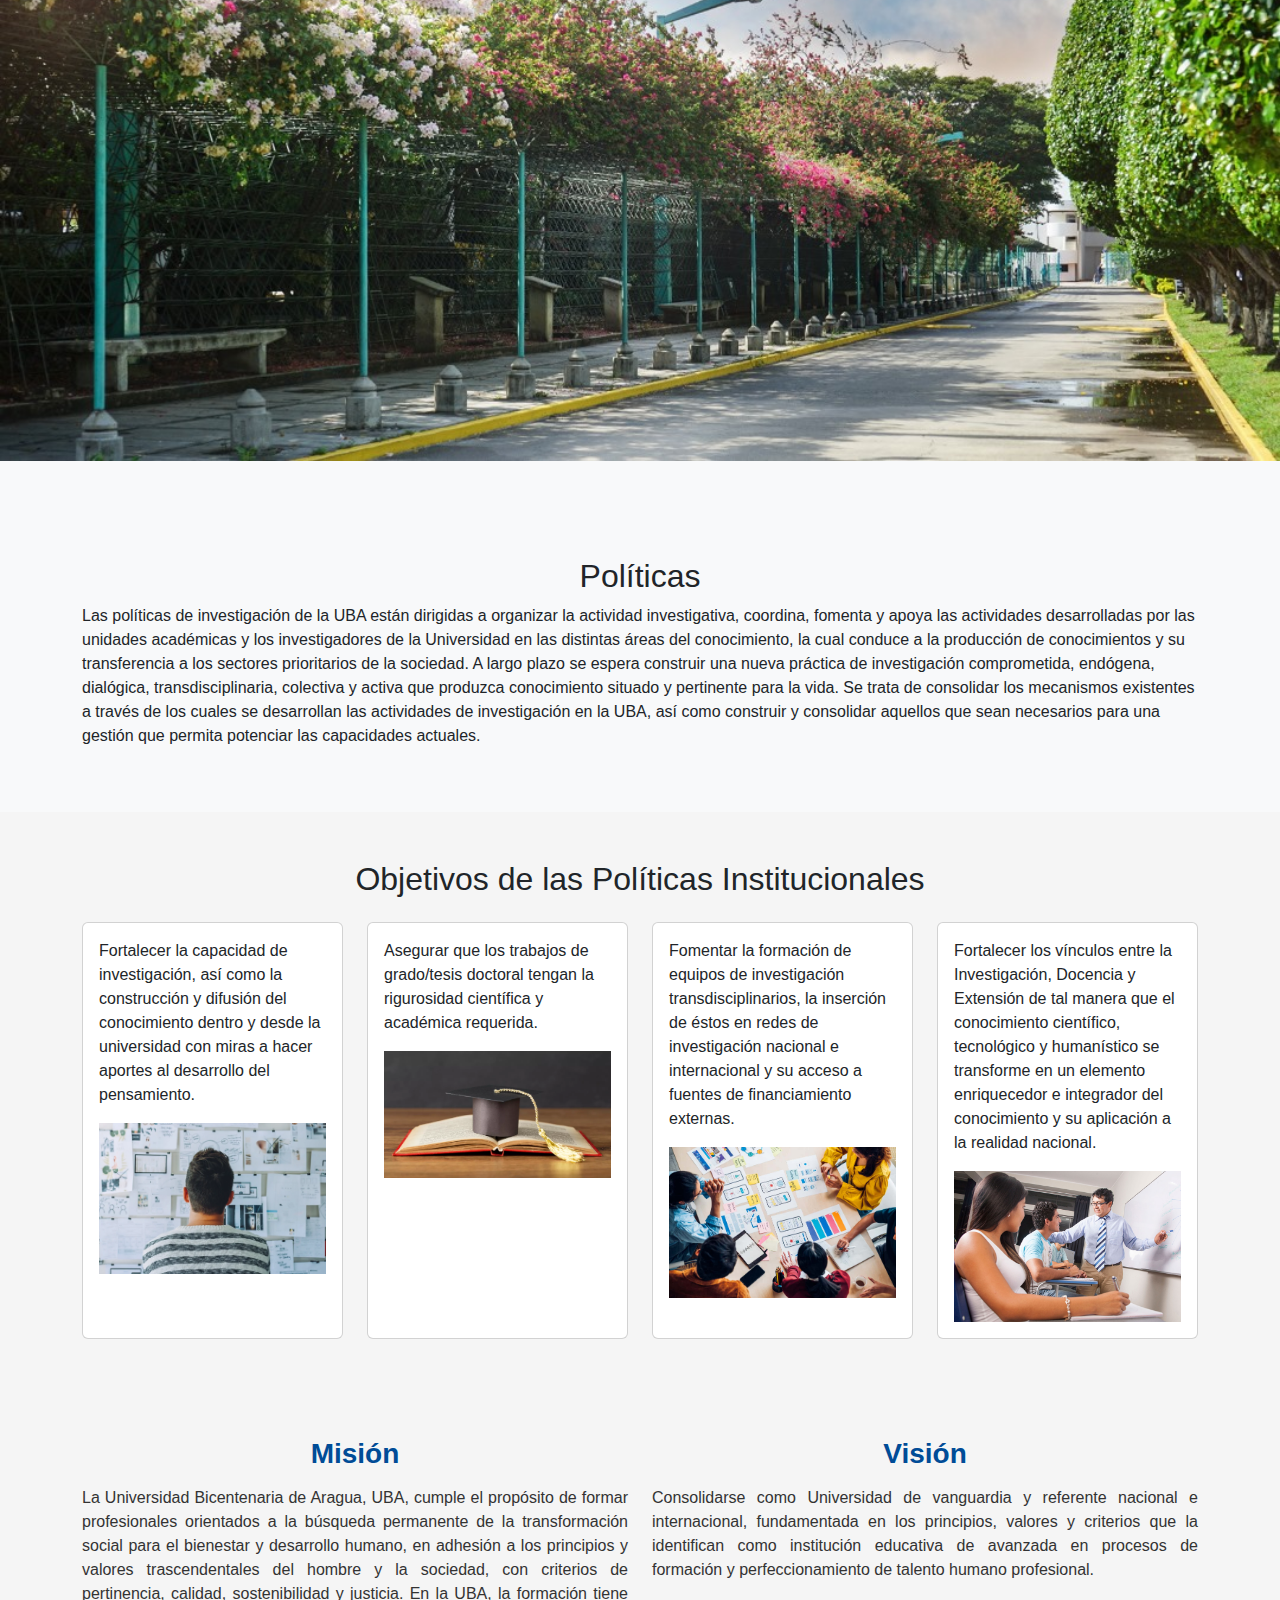
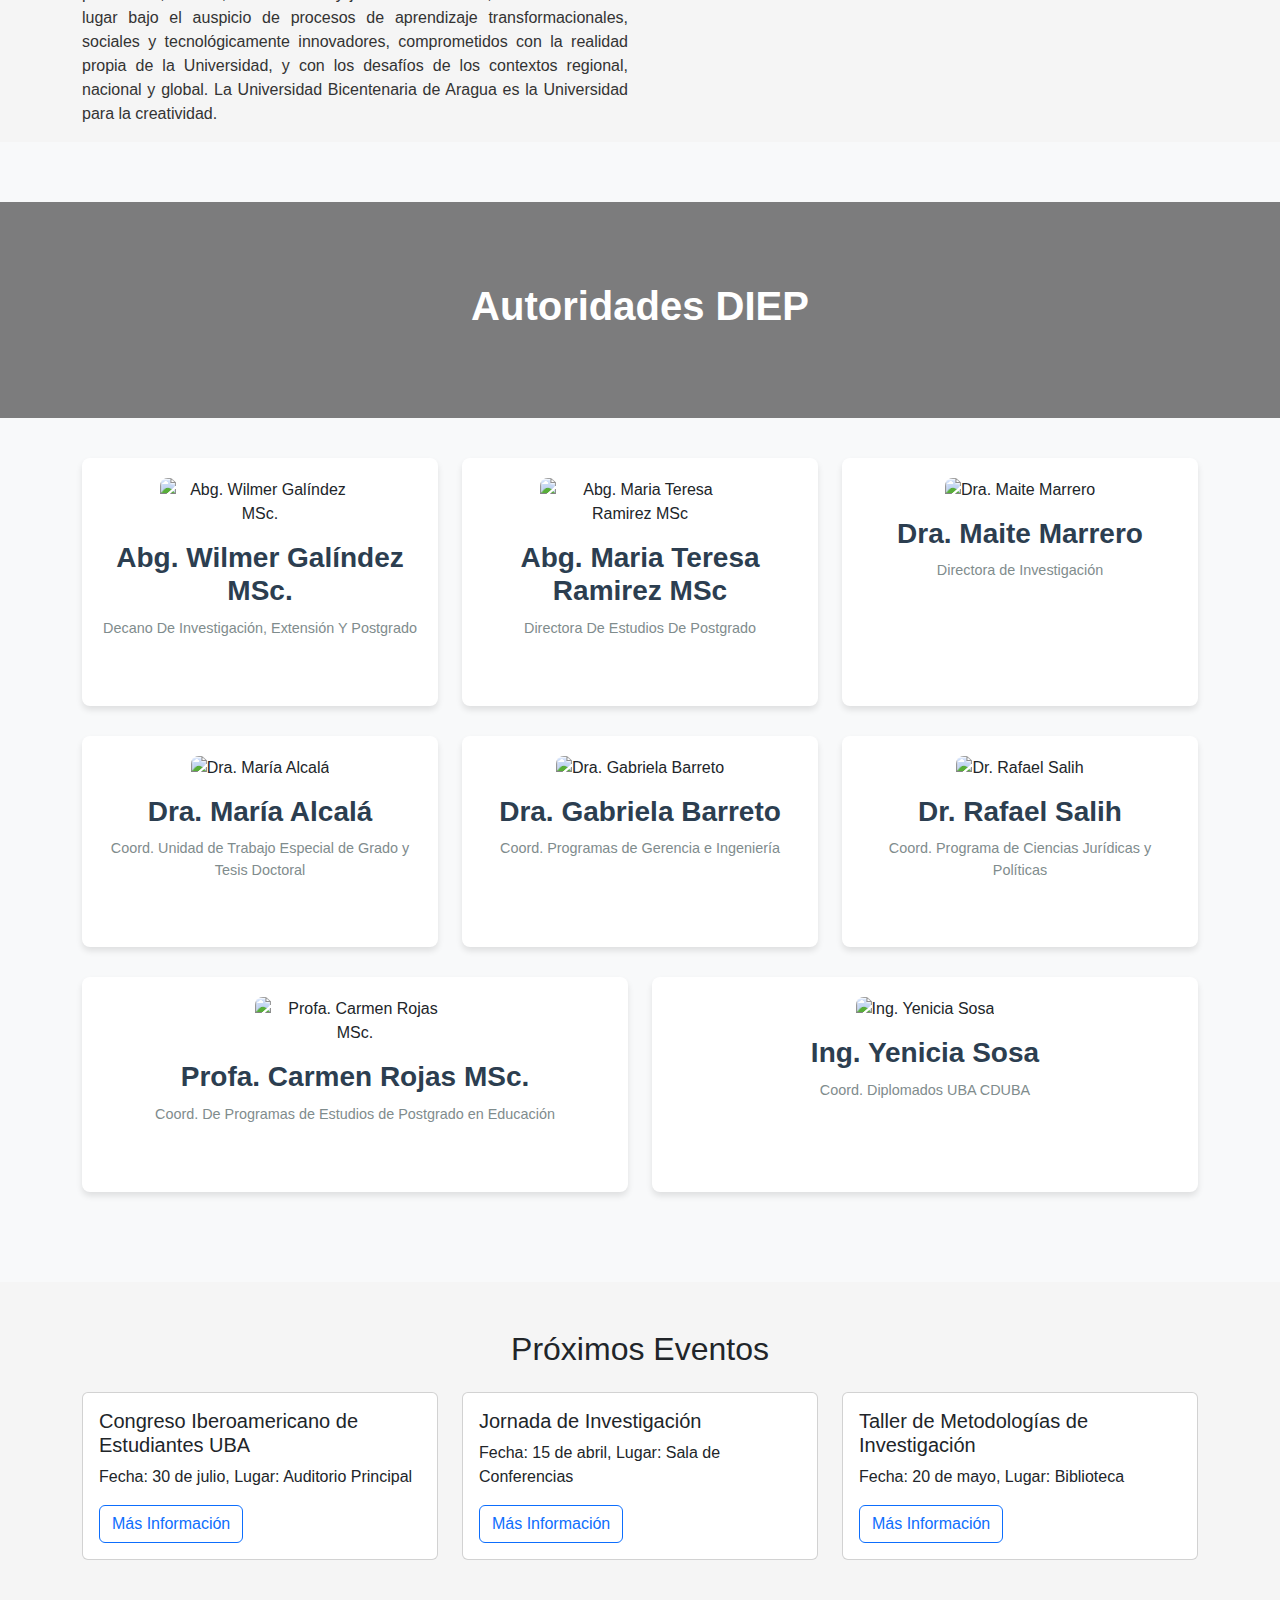
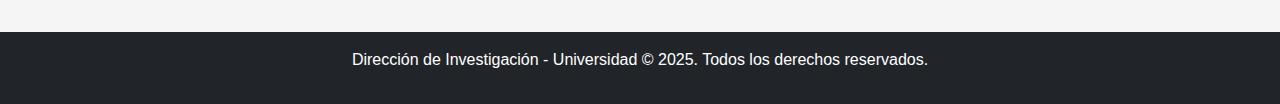
==== commit aea7476b: "gmail" ====
--- a/index.html
+++ b/index.html
@@ -31,9 +31,9 @@
 </nav>
 
 
-<section class="container py-5">
+<section class="container py-5 bienvenida">
   <h2>Bienvenidos a la Dirección de Investigación</h2>
-  <p>Descubre eventos, proyectos y oportunidades de investigación en nuestra universidad.</p>
+  <p class="text-center">Descubre eventos, proyectos y oportunidades de investigación en nuestra universidad.</p>
   <a href="#events" class="btn btn-primary mt-3">Explorar Eventos</a>
   <img src="imagenes/LOGO DIEP BANDERA.jpg" alt="Imagen decorativa" class="img-fluid w-100">
 
@@ -119,6 +119,107 @@
   </div>
 </section>
 
+<section id="authorities" class="authorities-section">
+  <div class="section-header" style="background-image: url('https://uba.edu.ve/wp-content/uploads/2020/07/22.jpg');">
+    <span class="overlay-header"></span>
+    <div class="container">
+      <h1 class="text-center">Autoridades DIEP</h1>
+    </div>
+  </div>
+
+  <div class="container">
+    <!-- Primera fila de autoridades -->
+    <div class="row justify-content-center">
+      <div class="col-md-4">
+        <div class="authority-card text-center">
+          <img src="https://uba.edu.ve/wp-content/uploads/2024/01/Abg.-Wilmer-Galíndez-MSc..jpg" alt="Abg. Wilmer Galíndez MSc." class="authority-img">
+          <h3 class="authority-title">Abg. Wilmer Galíndez MSc.</h3>
+          <p class="authority-position">Decano De Investigación, Extensión Y Postgrado</p>
+        </div>
+      </div>
+      
+      <div class="col-md-4">
+        <div class="authority-card text-center">
+          <img src="https://uba.edu.ve/wp-content/uploads/2023/07/Abg.-Maria-Teresa-Ramirez-MSc_.jpg" alt="Abg. Maria Teresa Ramirez MSc" class="authority-img">
+          <h3 class="authority-title">Abg. Maria Teresa Ramirez MSc</h3>
+          <p class="authority-position">Directora De Estudios De Postgrado</p>
+        </div>
+      </div>
+      
+      <div class="col-md-4">
+        <div class="authority-card text-center">
+          <img src="https://uba.edu.ve/wp-content/uploads/2023/07/Dra.-Maite-Marrero.jpg" alt="Dra. Maite Marrero" class="authority-img">
+          <h3 class="authority-title">Dra. Maite Marrero</h3>
+          <p class="authority-position">Directora de Investigación</p>
+        </div>
+      </div>
+    </div>
+
+    <!-- Divider -->
+    <div class="divider-icon">
+      <i class="fas fa-university"></i>
+    </div>
+
+    <!-- Segunda fila de autoridades -->
+    <div class="row justify-content-center">
+      <div class="col-md-4">
+        <div class="authority-card text-center">
+          <img src="https://uba.edu.ve/wp-content/uploads/2023/07/Dra.-Maria-Alcalá.jpg" alt="Dra. María Alcalá" class="authority-img">
+          <h3 class="authority-title">Dra. María Alcalá</h3>
+          <p class="authority-position">Coord. Unidad de Trabajo Especial de Grado y Tesis Doctoral</p>
+        </div>
+      </div>
+      
+      <div class="col-md-4">
+        <div class="authority-card text-center">
+          <img src="https://uba.edu.ve/wp-content/uploads/2023/07/Dra.-Gabriela-Barreto.jpg" alt="Dra. Gabriela Barreto" class="authority-img">
+          <h3 class="authority-title">Dra. Gabriela Barreto</h3>
+          <p class="authority-position">Coord. Programas de Gerencia e Ingeniería</p>
+        </div>
+      </div>
+      
+      <div class="col-md-4">
+        <div class="authority-card text-center">
+          <img src="https://uba.edu.ve/wp-content/uploads/2023/07/Dr.-Rafael-Salih.jpg" alt="Dr. Rafael Salih" class="authority-img">
+          <h3 class="authority-title">Dr. Rafael Salih</h3>
+          <p class="authority-position">Coord. Programa de Ciencias Jurídicas y Políticas</p>
+        </div>
+      </div>
+    </div>
+
+    <!-- Divider -->
+    <div class="divider-icon">
+      <i class="fas fa-university"></i>
+    </div>
+
+    <!-- Tercera fila de autoridades -->
+    <div class="row justify-content-center">
+      <div class="col-md-6">
+        <div class="authority-card text-center">
+          <img src="https://uba.edu.ve/wp-content/uploads/2023/07/Profa.-Carmen-Elena-Rojas-MSc_.jpg" alt="Profa. Carmen Rojas MSc." class="authority-img">
+          <h3 class="authority-title">Profa. Carmen Rojas MSc.</h3>
+          <p class="authority-position">Coord. De Programas de Estudios de Postgrado en Educación</p>
+        </div>
+      </div>
+      
+      <div class="col-md-6">
+        <div class="authority-card text-center">
+          <img src="https://uba.edu.ve/wp-content/uploads/2023/07/Ing.-Yenicia-Sosa.jpg" alt="Ing. Yenicia Sosa" class="authority-img">
+          <h3 class="authority-title">Ing. Yenicia Sosa</h3>
+          <p class="authority-position">Coord. Diplomados UBA CDUBA</p>
+        </div>
+      </div>
+    </div>
+
+    <!-- Divider -->
+    <div class="divider-icon">
+      <i class="fas fa-university"></i>
+    </div>
+
+    
+  </div>
+</section>
+
 <section id="events" class="container py-5">
   <h2 class="text-center mb-4">Próximos Eventos</h2>
   <div class="row">
--- a/styles.css
+++ b/styles.css
@@ -28,6 +28,12 @@
   font-size: 3rem;
 }
 
+.bienvenida h2 {
+  font-size: 2.5rem; /* Ajusta el tamaño (puedes aumentarlo) */
+  font-weight: bold; /* Hace que el texto sea más grueso */
+  text-align: center; /* Centra el texto */
+  margin-bottom: 20px; /* Espaciado inferior */
+}
 /* 🔹 ESTILO DE TARJETAS DE EVENTOS */
 .event-card {
   border-radius: 15px;
@@ -338,3 +344,77 @@
       margin-bottom: 20px;
   }
 }
+
+.authorities-section {
+  background-color: #f8f9fa;
+  padding: 60px 0;
+}
+.authority-card {
+  background: white;
+  border-radius: 8px;
+  padding: 20px;
+  margin-bottom: 30px;
+  box-shadow: 0 4px 6px rgba(0,0,0,0.1);
+  transition: transform 0.3s ease;
+  height: 100%;
+}
+.authority-card:hover {
+  transform: translateY(-5px);
+}
+.authority-img {
+  border-radius: 8px;
+  margin-bottom: 15px;
+  width: 100%;
+  height: auto;
+  max-width: 200px;
+}
+.authority-title {
+  color: #2c3e50;
+  font-weight: 600;
+  margin-bottom: 10px;
+}
+.authority-position {
+  color: #7f8c8d;
+  font-size: 0.9rem;
+}
+.section-header {
+  background-size: cover;
+  background-position: center;
+  padding: 80px 0;
+  position: relative;
+  margin-bottom: 40px;
+}
+.section-header h1 {
+  position: relative;
+  z-index: 2;
+  color: white;
+  font-weight: 700;
+}
+.overlay-header {
+  position: absolute;
+  top: 0;
+  left: 0;
+  width: 100%;
+  height: 100%;
+  background: rgba(0,0,0,0.5);
+  z-index: 1;
+}
+.divider-icon {
+  margin: 30px 0;
+  text-align: center;
+}
+.divider-icon i {
+  font-size: 2rem;
+  color: #3498db;
+}
+.contact-info {
+  background: white;
+  padding: 20px;
+  border-radius: 8px;
+  margin-bottom: 20px;
+}
+.contact-info i {
+  font-size: 2rem;
+  color: #3498db;
+  margin-bottom: 15px;
+}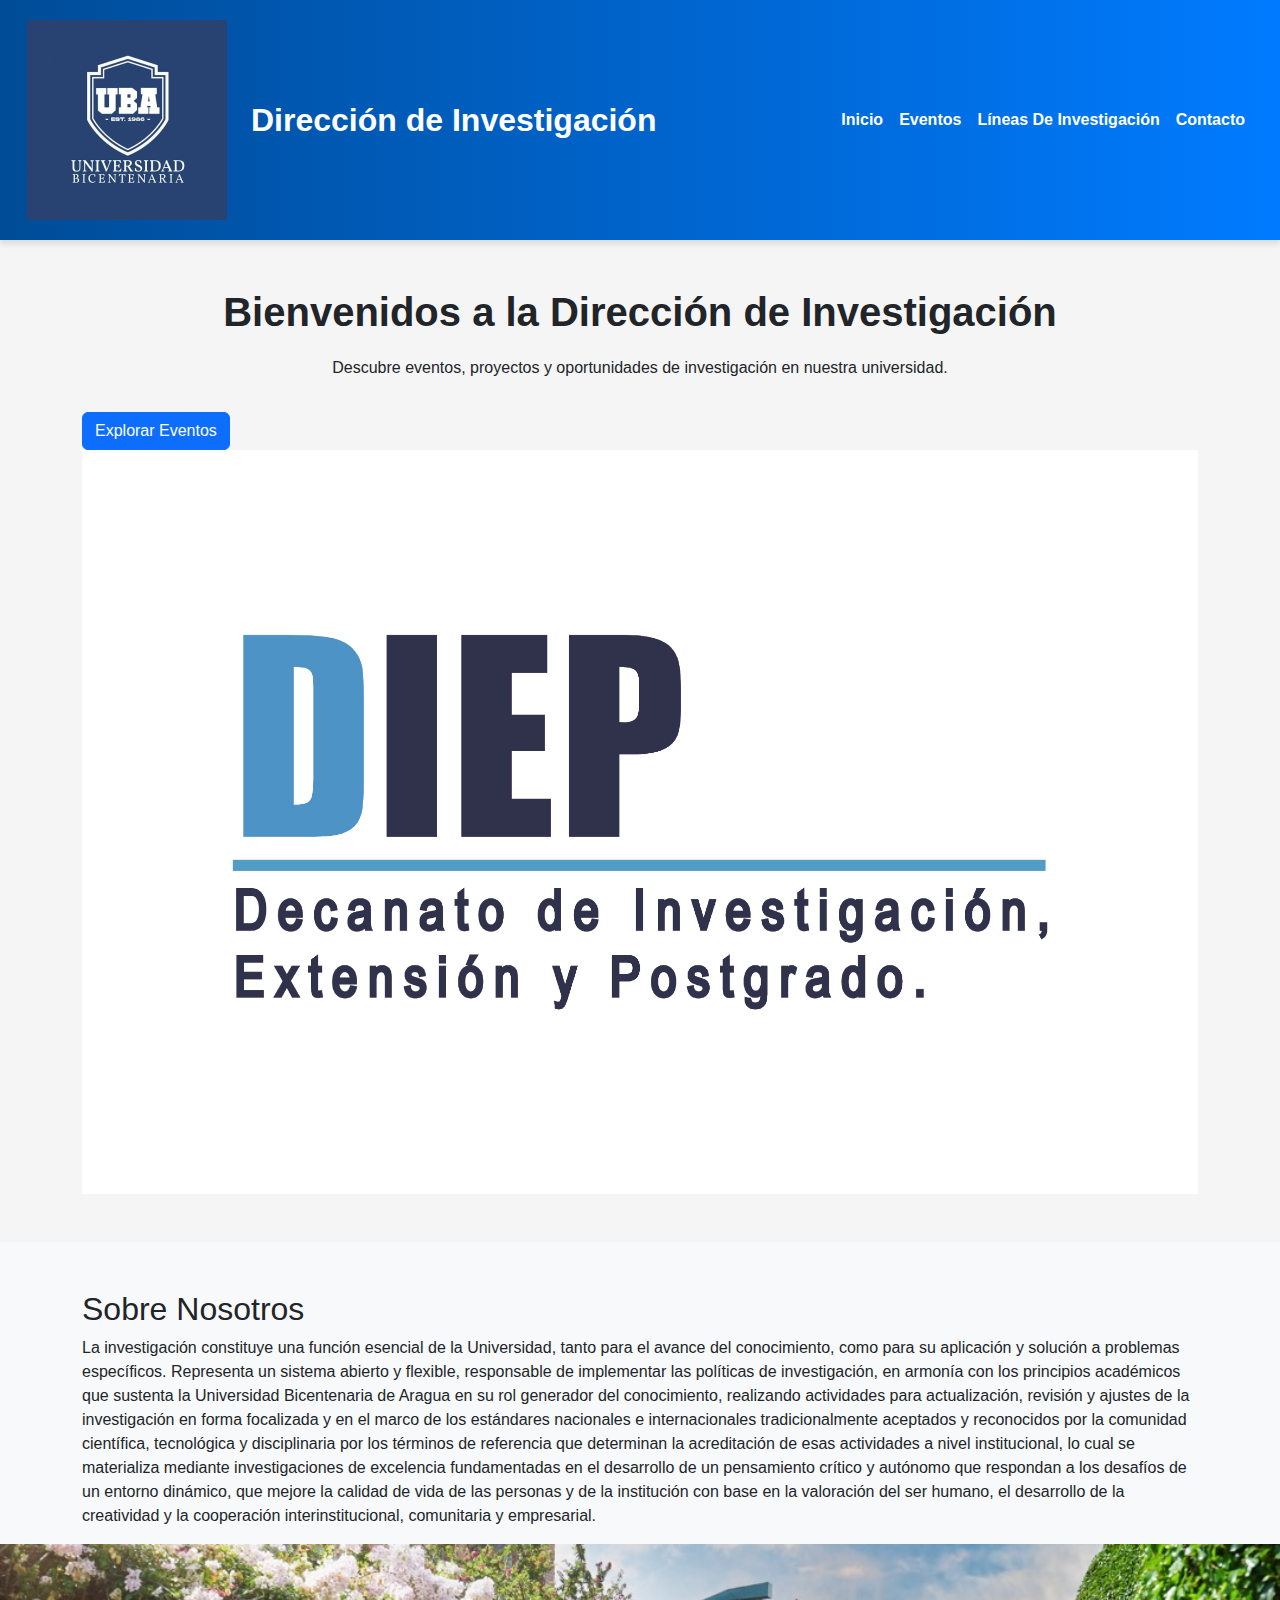
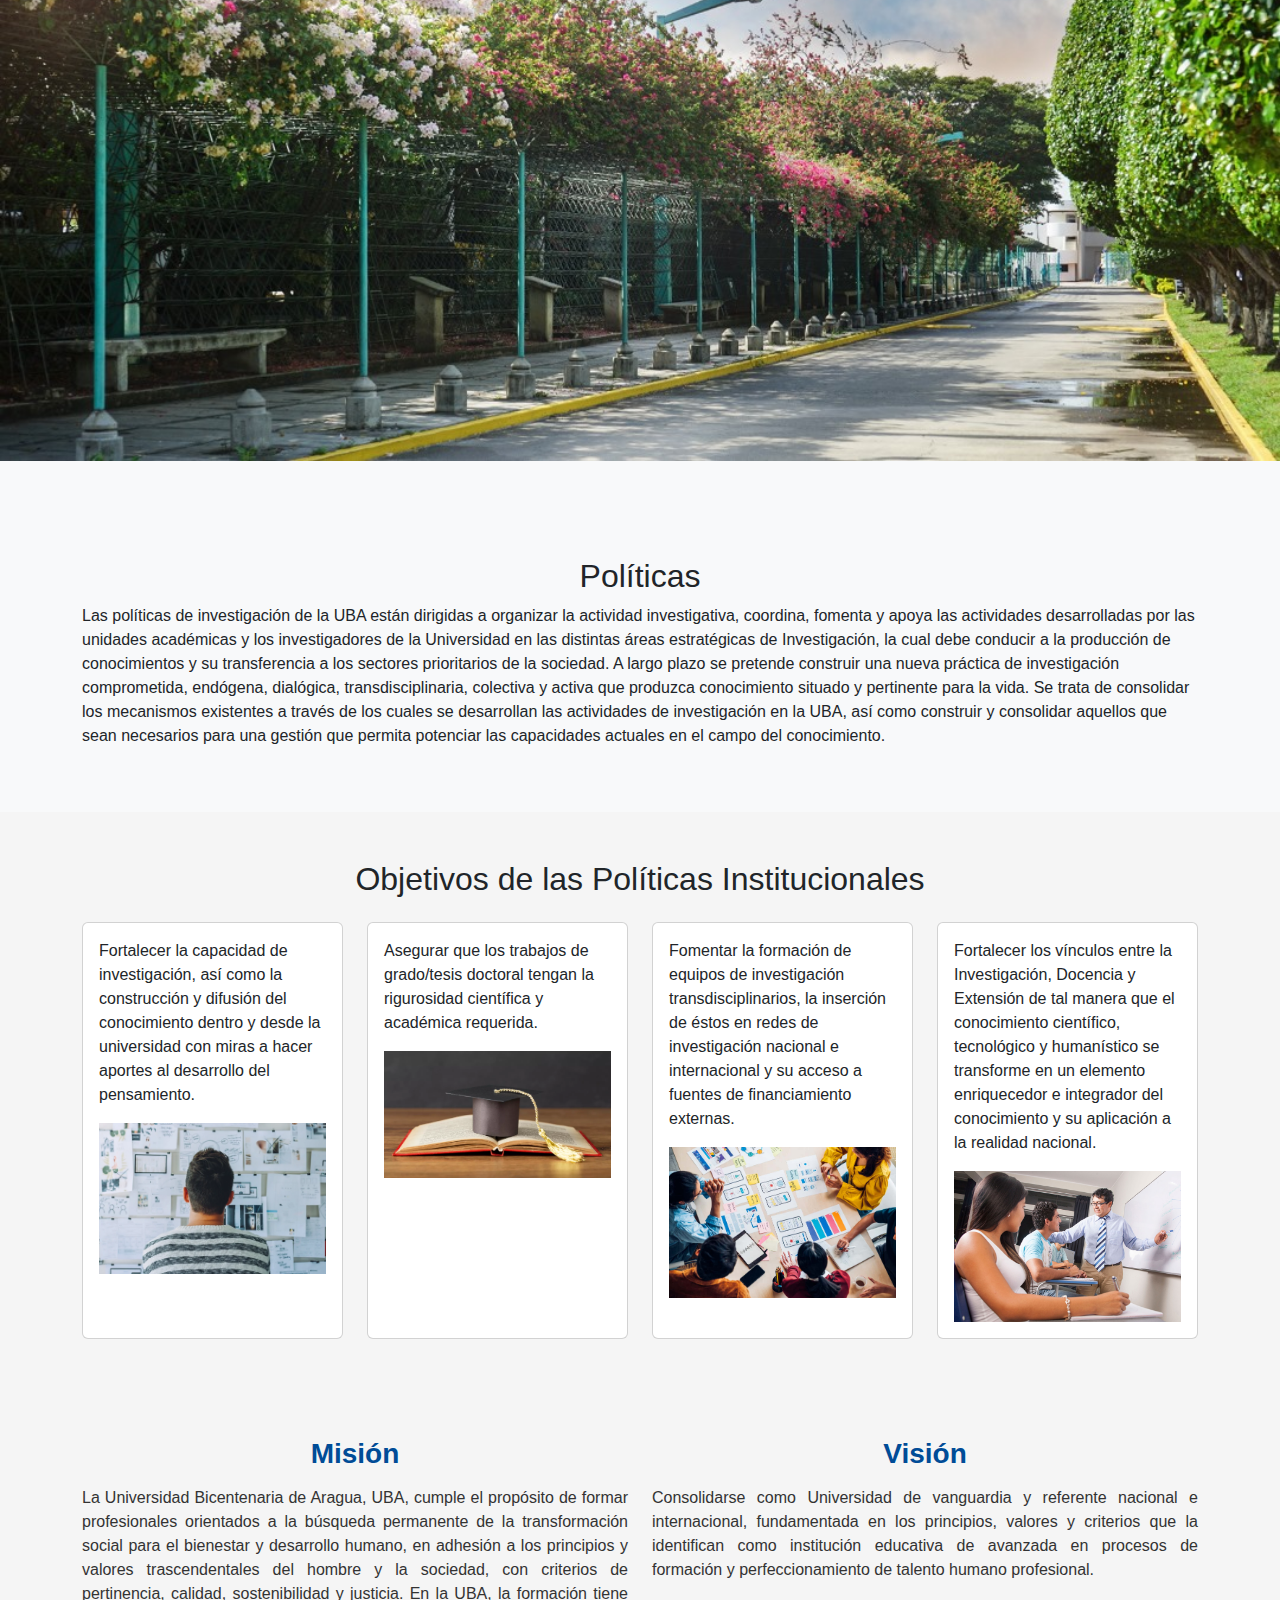
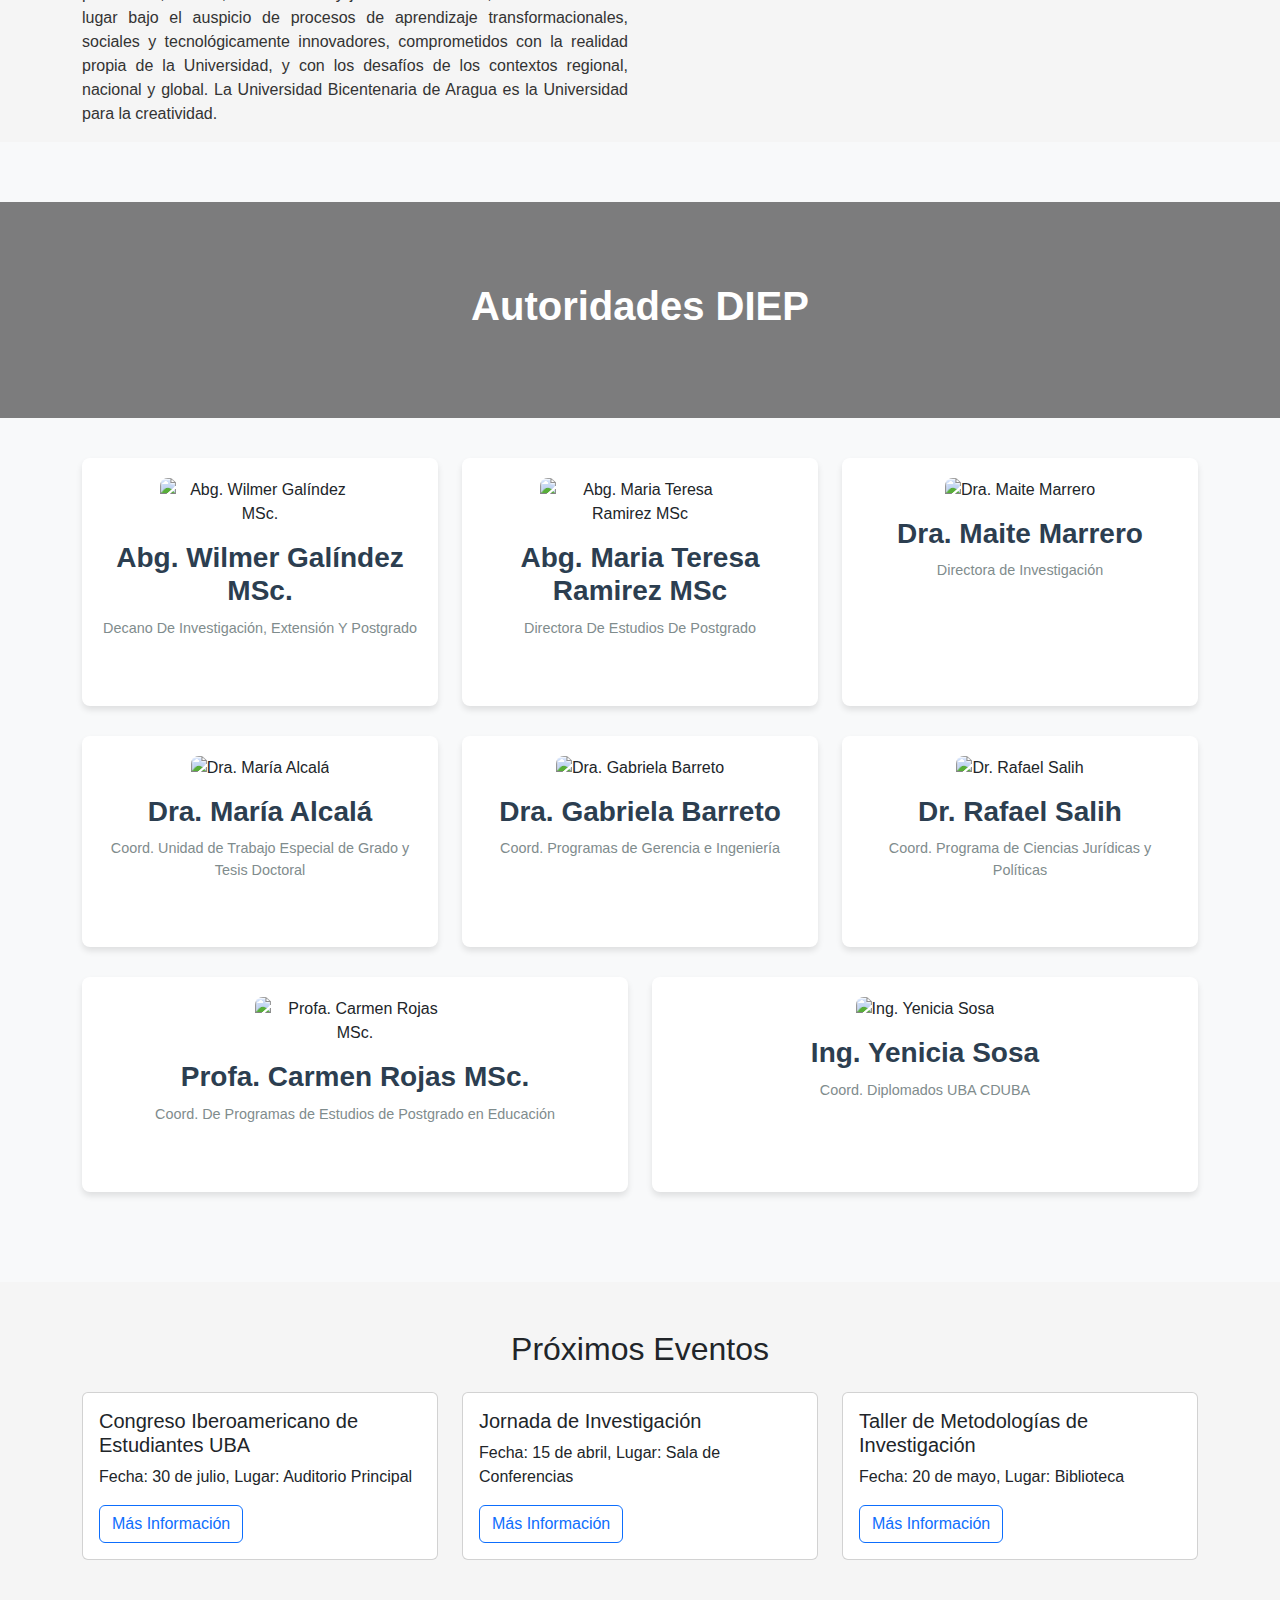
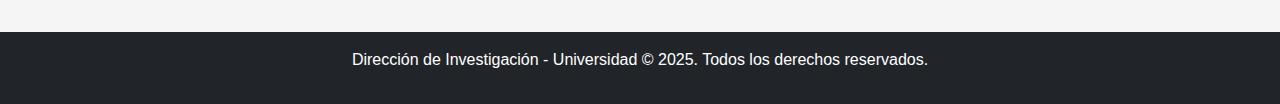
==== commit c96dc30a: "correo" ====
--- a/index.html
+++ b/index.html
@@ -55,10 +55,9 @@
 <section id="info" class="bg-light py-5">
   <div class="container">
     <h2 class="text-center"> Políticas</h2>
-    <p>Las políticas de investigación de la UBA están dirigidas a organizar la actividad investigativa, coordina, fomenta y apoya las actividades desarrolladas por las unidades académicas y los investigadores de la
-       Universidad en las distintas áreas del conocimiento, la cual conduce a la producción de conocimientos y su transferencia a los sectores prioritarios de la sociedad.
-       A largo plazo se espera construir una nueva práctica de investigación comprometida, endógena, dialógica, transdisciplinaria, colectiva y activa que produzca conocimiento situado y pertinente para la vida. Se trata de consolidar los mecanismos existentes a través de los cuales se desarrollan las actividades de investigación en la UBA, así como construir y 
-       consolidar aquellos que sean necesarios para una gestión que permita potenciar las capacidades actuales.</p>  </div>
+    <p>Las políticas de investigación de la UBA están dirigidas a organizar la actividad investigativa, coordina, fomenta y apoya las actividades desarrolladas por las unidades académicas y los investigadores de la Universidad en las distintas áreas estratégicas de Investigación, la cual debe conducir a la producción de conocimientos y su transferencia a los sectores prioritarios de la sociedad. 
+      A largo plazo se pretende construir una nueva práctica de investigación comprometida, endógena, dialógica, transdisciplinaria, colectiva y activa que produzca conocimiento situado y pertinente para la vida. 
+      Se trata de consolidar los mecanismos existentes a través de los cuales se desarrollan las actividades de investigación en la UBA, así como construir y consolidar aquellos que sean necesarios para una gestión que permita potenciar las capacidades actuales en el campo del conocimiento.</p>  </div>
 </section>
 <section id="informacion" class="container py-5">
   <h2 class="text-center mb-4">Objetivos de las Políticas Institucionales</h2>
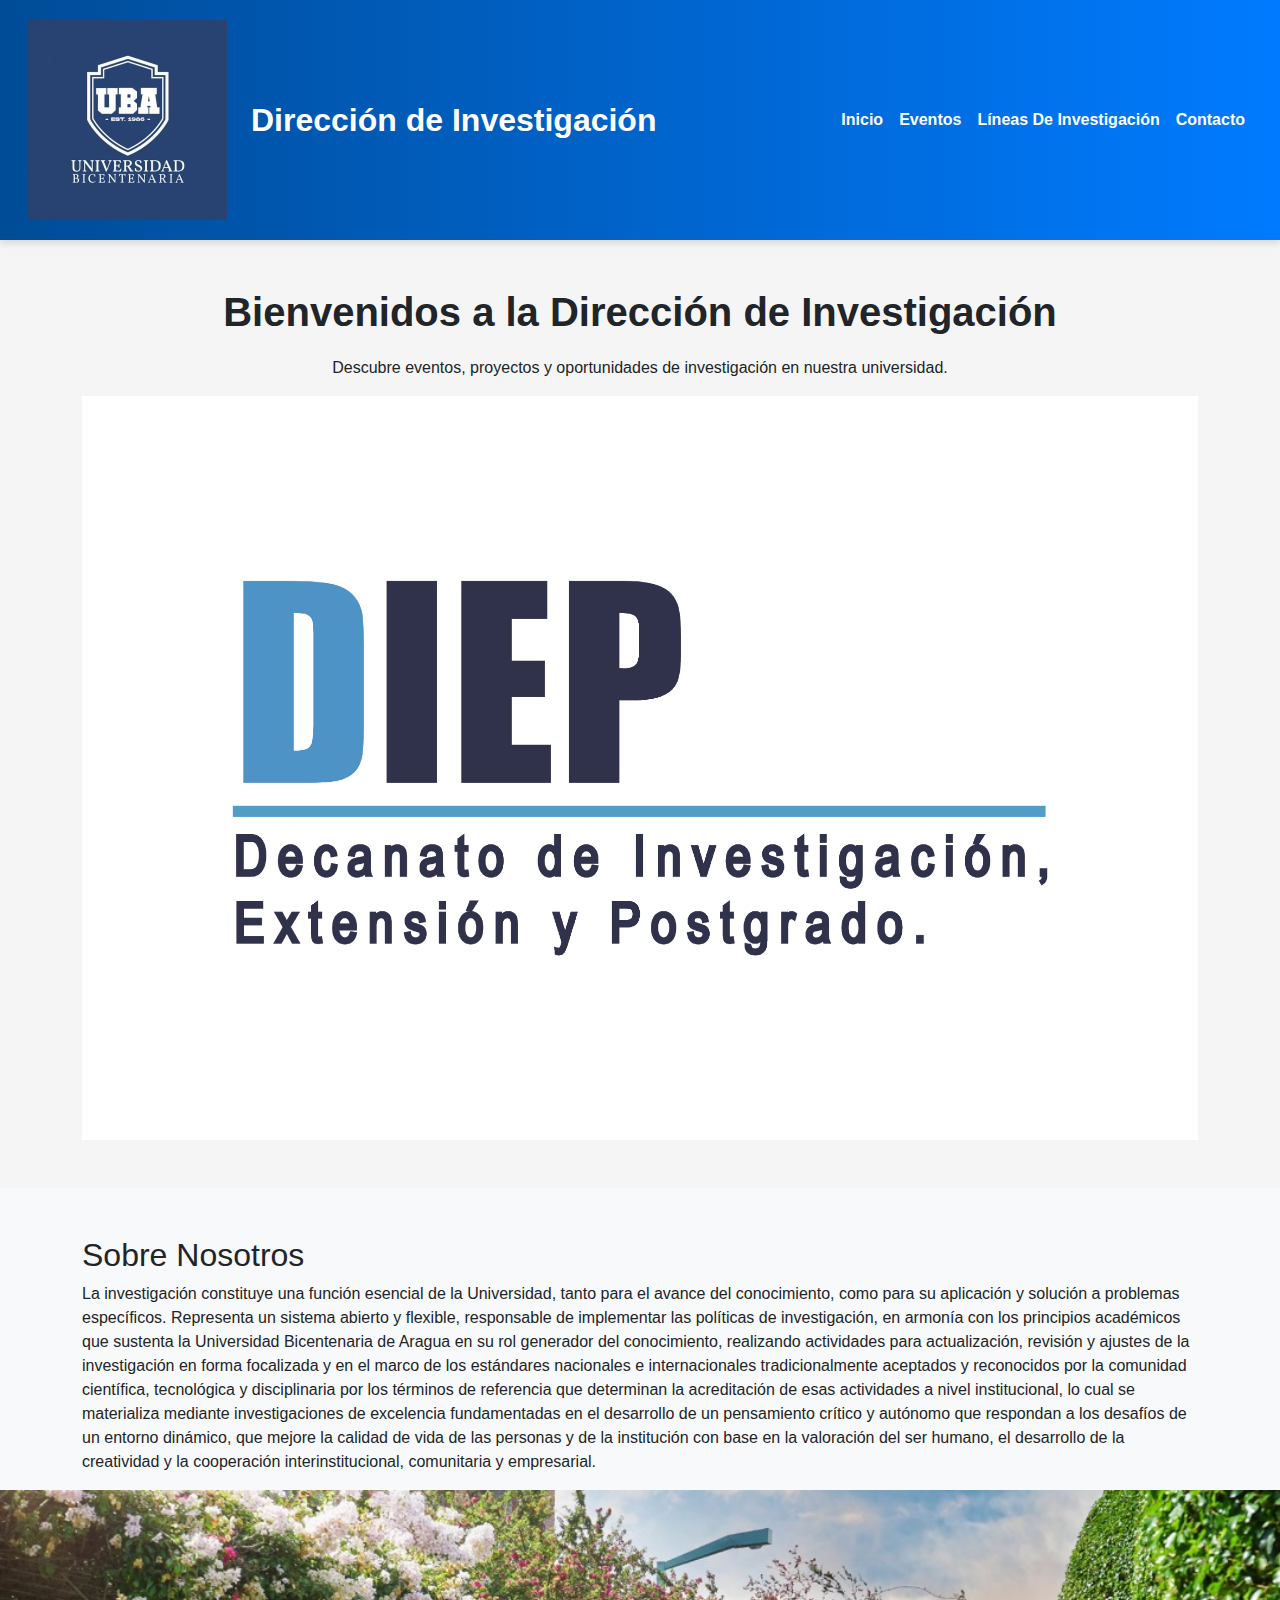
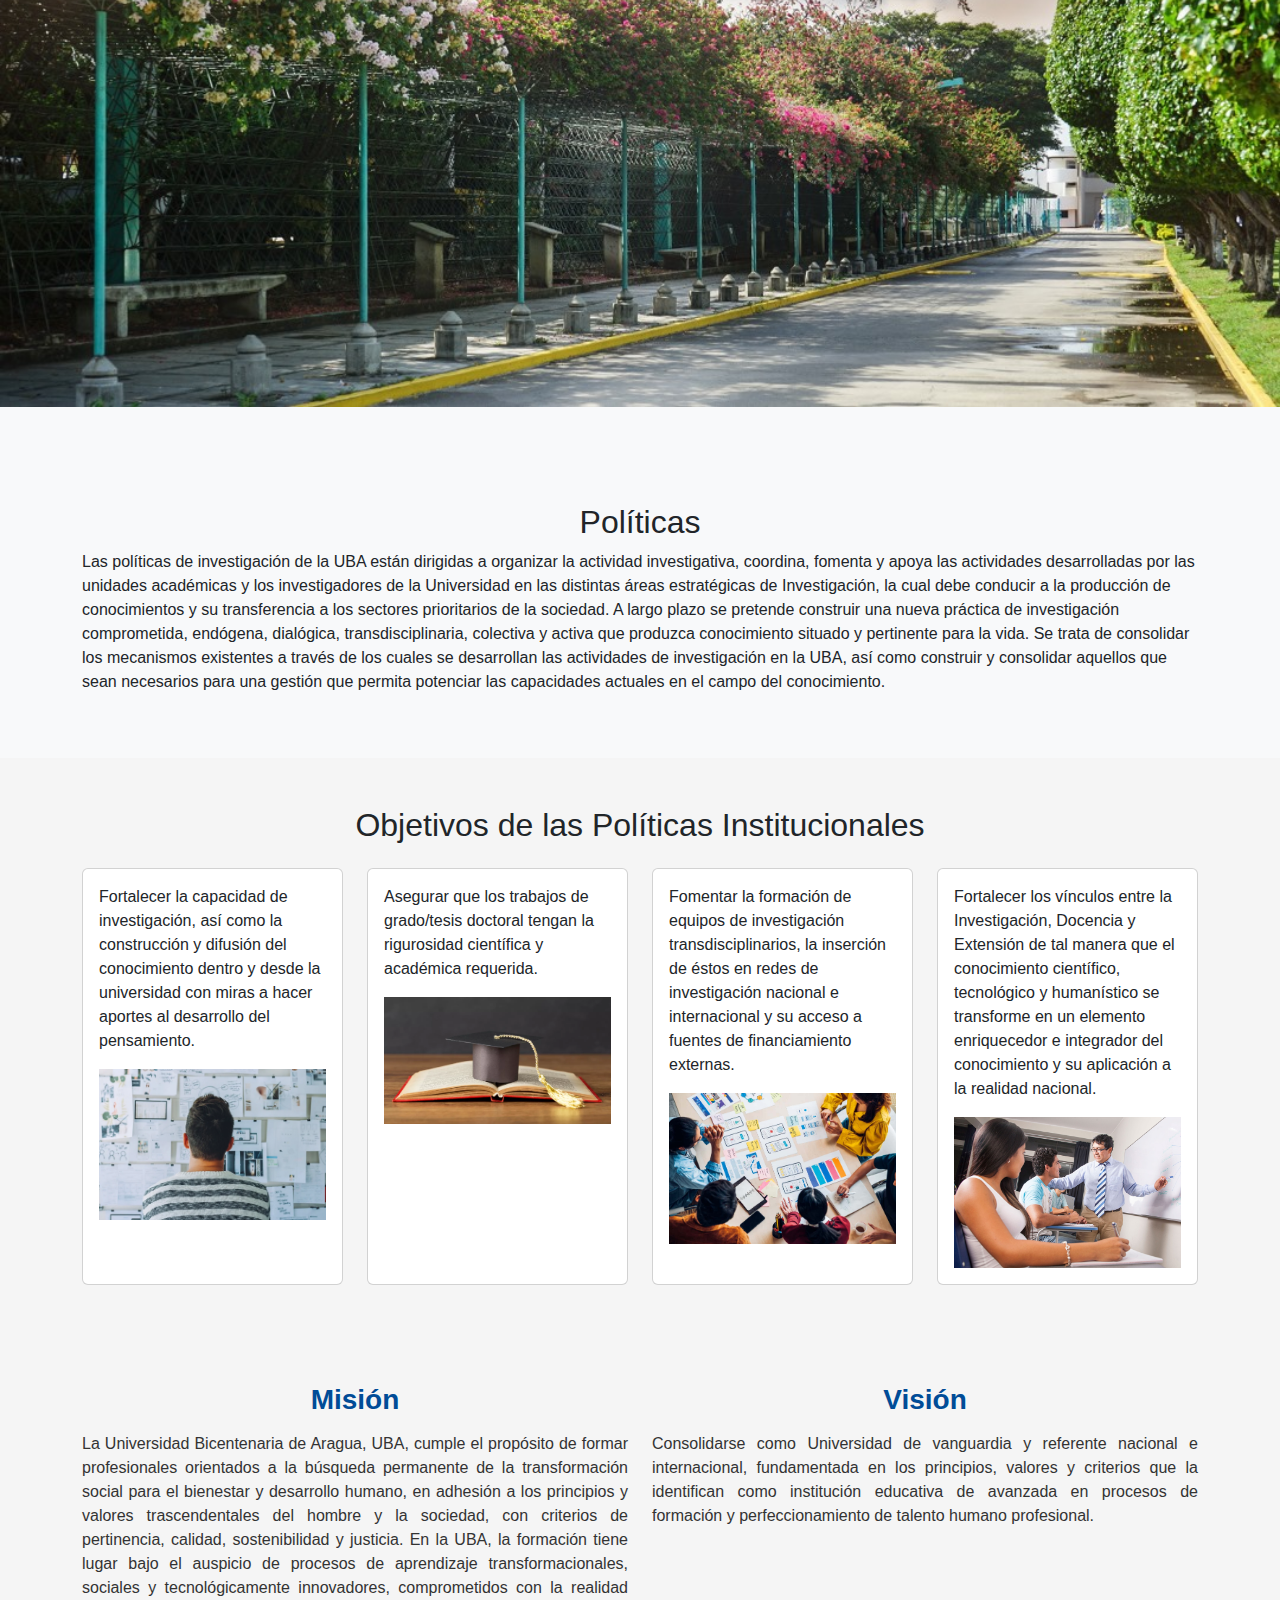
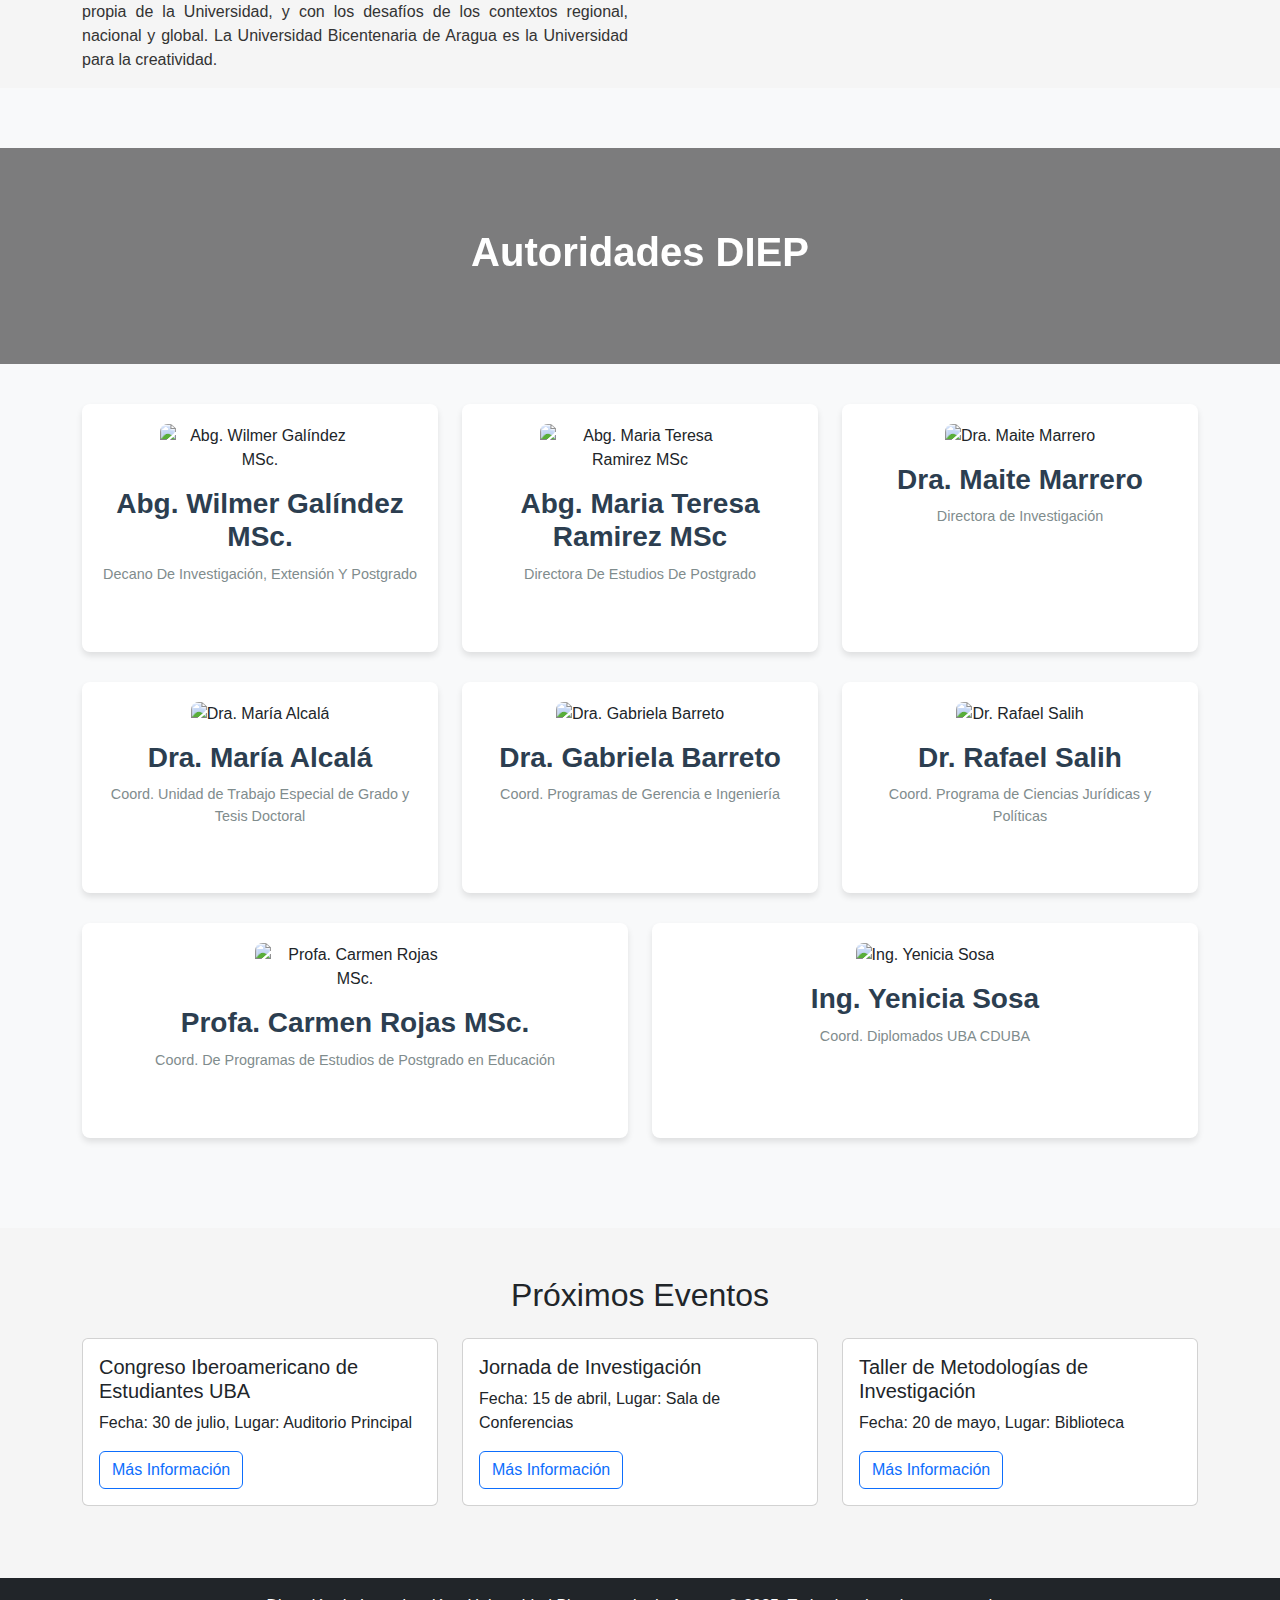
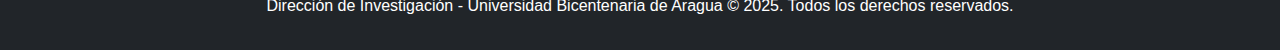
==== commit ffed2fbf: "back to top" ====
--- a/index.html
+++ b/index.html
@@ -34,7 +34,6 @@
 <section class="container py-5 bienvenida">
   <h2>Bienvenidos a la Dirección de Investigación</h2>
   <p class="text-center">Descubre eventos, proyectos y oportunidades de investigación en nuestra universidad.</p>
-  <a href="#events" class="btn btn-primary mt-3">Explorar Eventos</a>
   <img src="imagenes/LOGO DIEP BANDERA.jpg" alt="Imagen decorativa" class="img-fluid w-100">
 
 </section>
@@ -251,11 +250,28 @@
     </div>
   </div>
 </section>
+<div id="backToTop" onclick="scrollToTop()">&#8679;</div>
 
 <footer class="bg-dark text-white text-center py-3">
-  <p>Dirección de Investigación - Universidad &copy; 2025. Todos los derechos reservados.</p>
+  <p>Dirección de Investigación - Universidad Bicentenaria de Aragua &copy; 2025. Todos los derechos reservados.</p>
 </footer>
 
 <script src="https://cdn.jsdelivr.net/npm/bootstrap@5.3.0/dist/js/bootstrap.bundle.min.js"></script>
+<script>
+  const backToTopButton = document.getElementById("backToTop");
+  
+  window.addEventListener("scroll", () => {
+      if (window.scrollY > 300) {
+          backToTopButton.classList.add("show");
+      } else {
+          backToTopButton.classList.remove("show");
+      }
+  });
+
+  function scrollToTop() {
+      window.scrollTo({ top: 0, behavior: "smooth" });
+  }
+</script>
+
 </body>
 </html>
--- a/styles.css
+++ b/styles.css
@@ -16,6 +16,7 @@
   font-size: 1.5rem;
   font-weight: bold;
 }
+
 
 /* 🔹 HERO SECTION */
 .hero {
@@ -46,6 +47,28 @@
 
 .event-card:hover {
   transform: translateY(-5px);
+}
+
+.accordion-item {
+  border: none;
+  margin-bottom: 10px;
+  border-radius: 8px;
+  overflow: hidden;
+  box-shadow: 0 4px 8px rgba(0, 0, 0, 0.1);
+}
+.accordion-button {
+  background-color: #007bff;
+  color: white;
+  font-weight: bold;
+}
+.accordion-button:not(.collapsed) {
+  background-color: #feffff;
+}
+.accordion-body {
+  background-color: #f8f9fa;
+  padding: 15px;
+  border-radius: 0 0 8px 8px;
+  text-align: justify;
 }
 
 /* 🔹 FOOTER */
@@ -417,4 +440,29 @@
   font-size: 2rem;
   color: #3498db;
   margin-bottom: 15px;
+}
+
+#backToTop {
+  position: fixed;
+  bottom: 20px;
+  right: 20px;
+  width: 50px;
+  height: 50px;
+  background: #007bff;
+  color: white;
+  border-radius: 50%;
+  display: flex;
+  justify-content: center;
+  align-items: center;
+  font-size: 24px;
+  cursor: pointer;
+  box-shadow: 0 4px 6px rgba(0, 0, 0, 0.1);
+  transition: opacity 0.3s, transform 0.3s;
+  opacity: 0;
+  transform: translateY(10px);
+}
+
+#backToTop.show {
+  opacity: 1;
+  transform: translateY(0);
 }